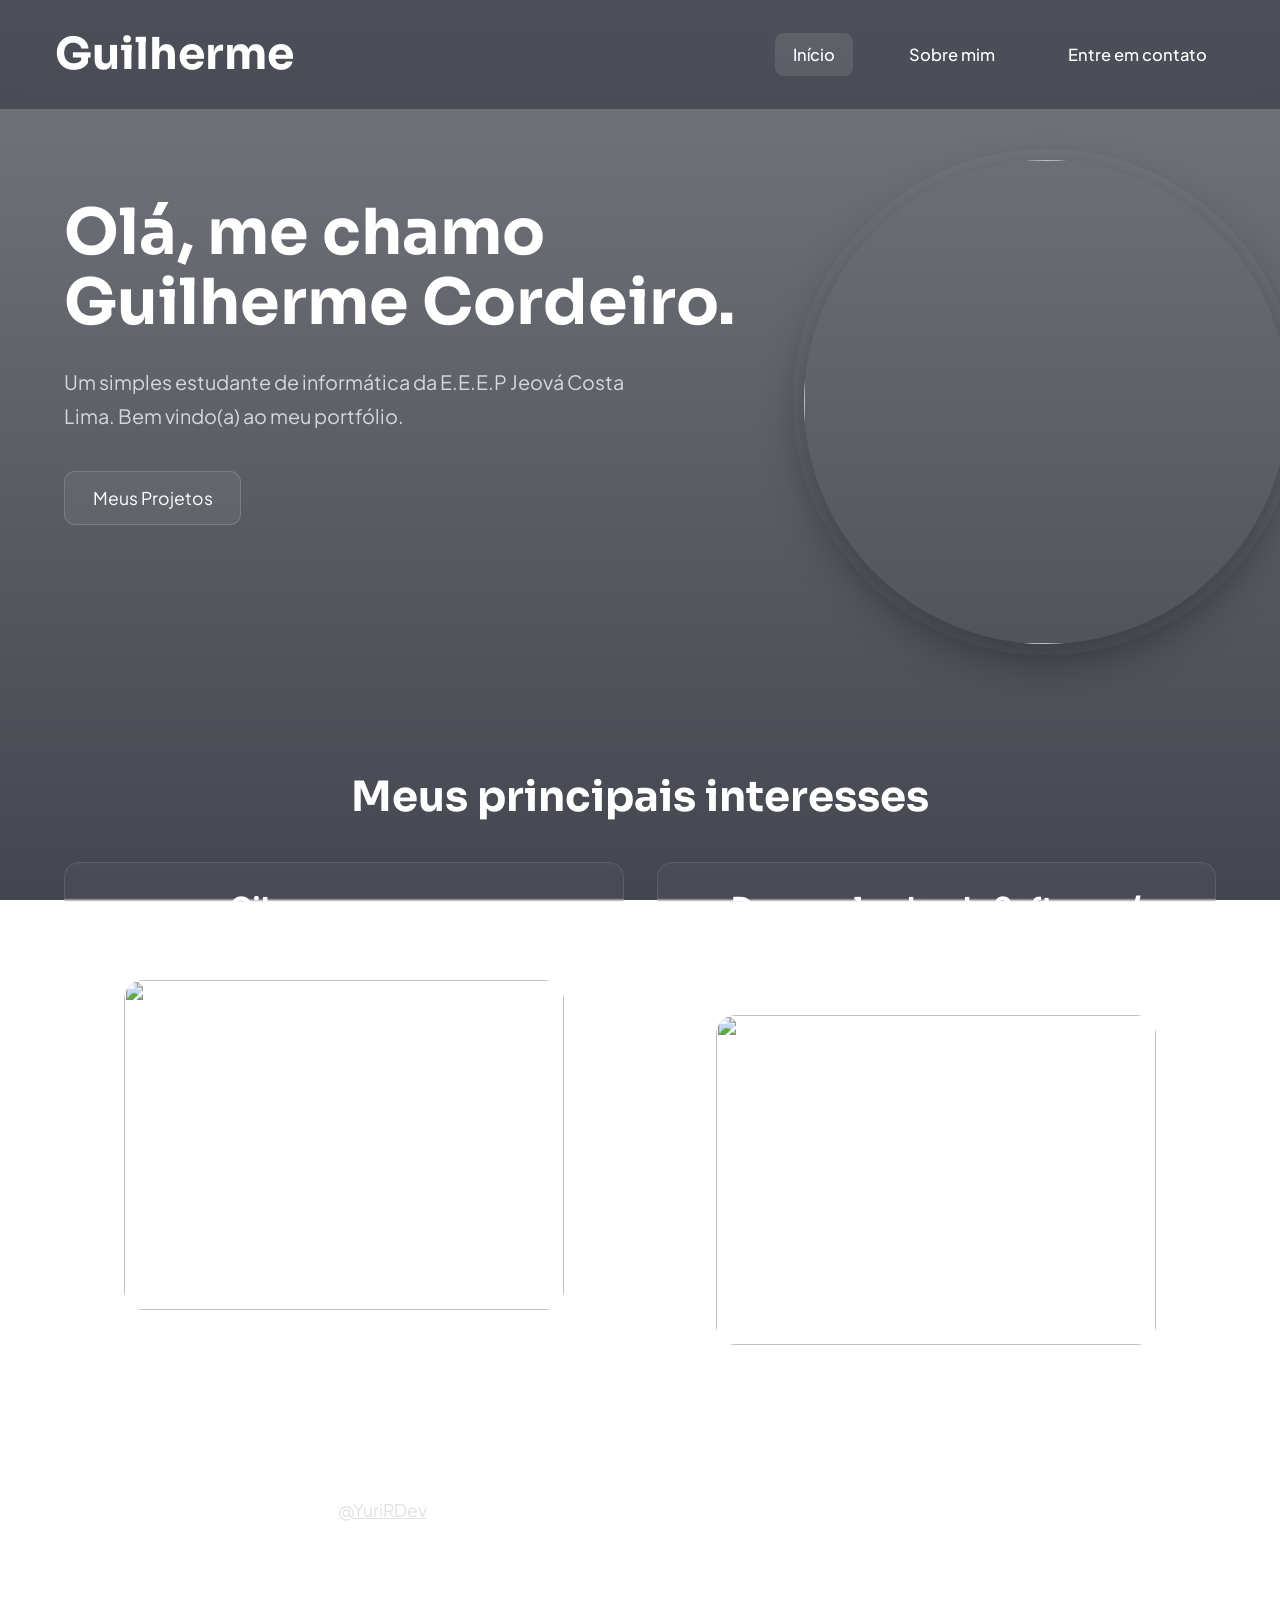
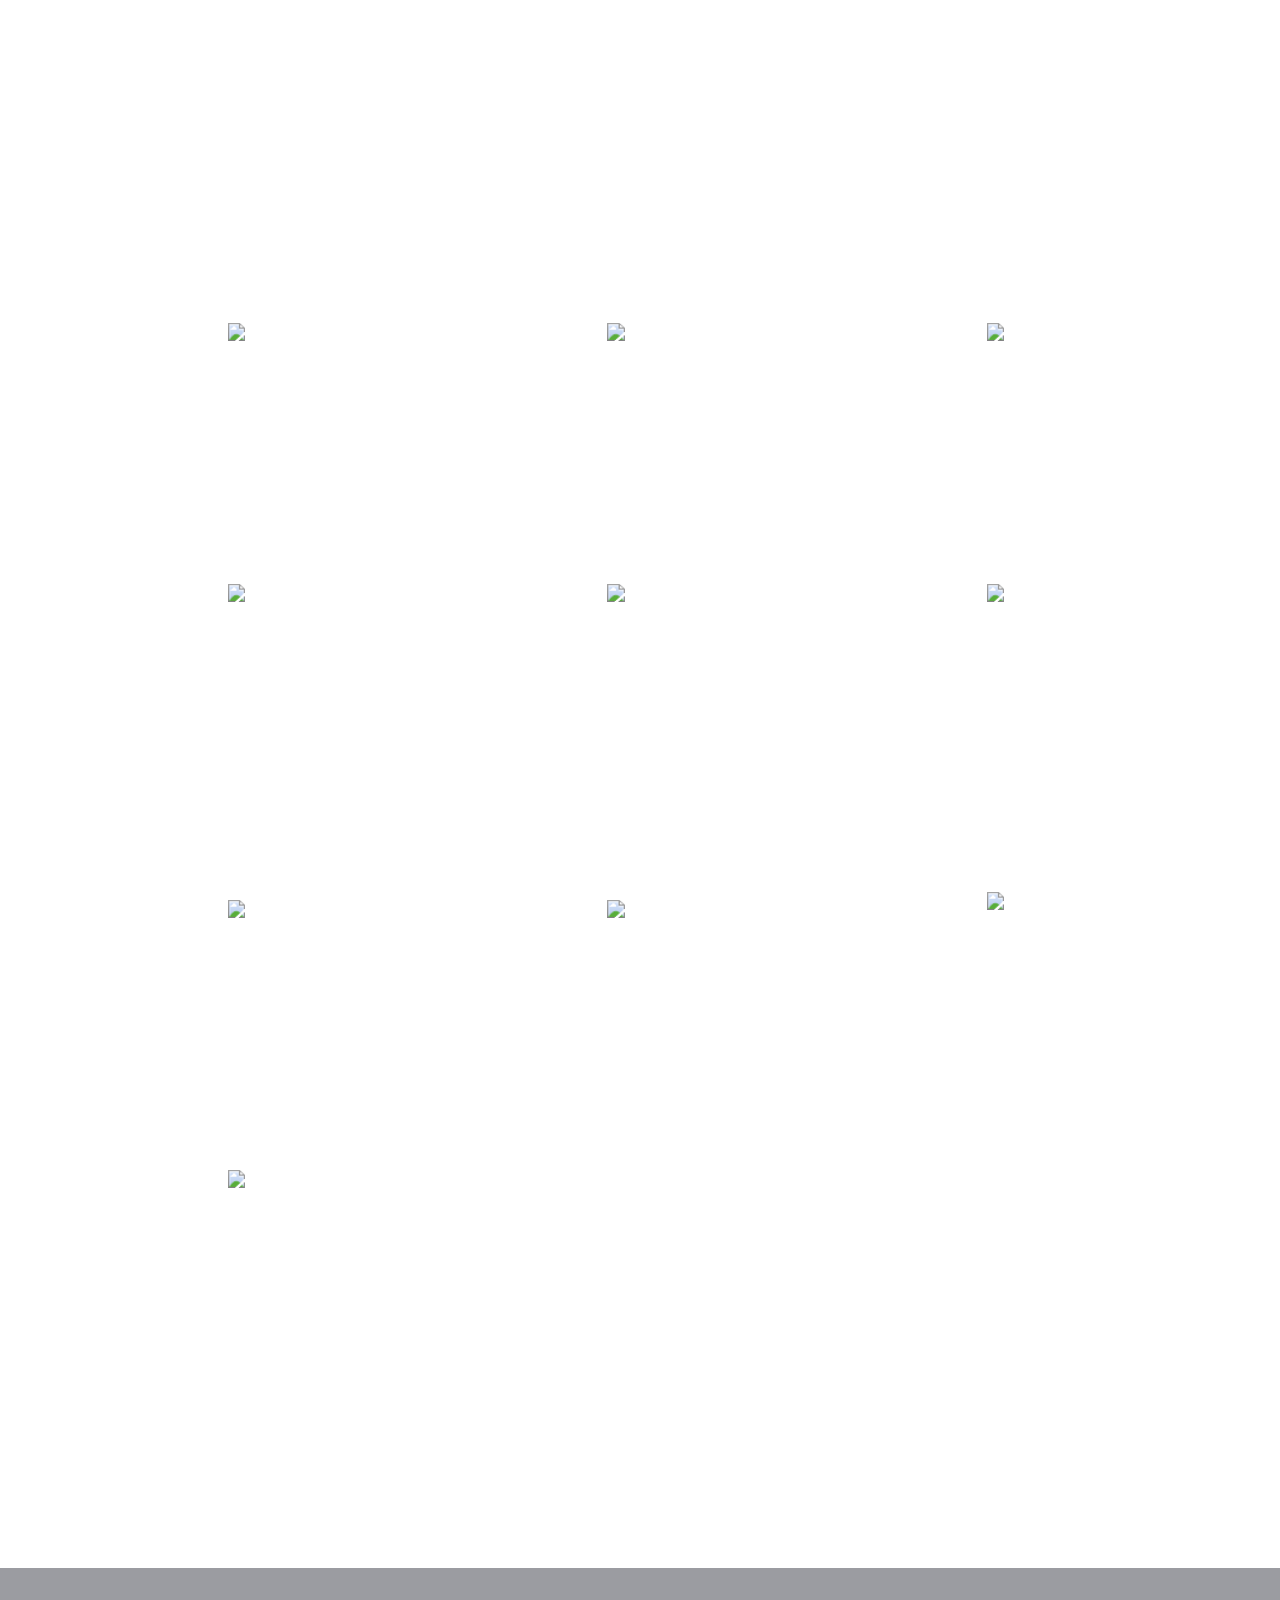
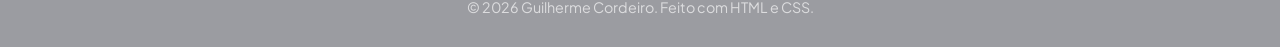
==== pages/home/index.html @ 008fc437 "Atualização pesada do visual e organização Múltiplas alterações principalmente no css" ====
<!DOCTYPE html>
<html lang="pt-BR">

<head>
    <meta charset="UTF-8">
    <meta name="viewport" content="width=device-width, initial-scale=1.0">

    <link rel="stylesheet" href="../../css/main.css">
    <link rel="stylesheet" href="../../css/pages/home.css">
    <link rel="shortcut icon" href="../../src/imgs/Favicon.ico" type="image/x-icon">

    <title>Início</title>
</head>

<body>
    <header class="nav_bar">
        <span>
            Guilherme
        </span>
        <nav>
            <a href="../home/index.html" class="ativado">Início</a>
            <a href="../sobre/index.html">Sobre mim</a>
            <a href="../contato/index.html">Entre em contato</a>
        </nav>
    </header>

    <main>
        <section class="informacoes">
            <section class="apresentacao">
                <div class="apresentacao_conteudo">
                    <h2>Olá, me chamo Guilherme Cordeiro.</h2>
                    <p>Um simples estudante de informática da E.E.E.P Jeová Costa Lima. Bem vindo(a) ao meu portfólio.
                    </p>
                    <nav class="projetos">
                        <a href="https://github.com/guilherme-o-lindo?tab=repositories" target="_blank">Meus
                            Projetos</a>
                    </nav>
                </div>
                <img src="../../src/imgs/Avatar1.jpg" alt="" id="avatar">
            </section>

            <section class="interesses">
                <h2>Meus principais interesses</h2>

                <div class="container">
                    <article class="item">
                        <h3>Cibersegurança</h3>
                        <img src="../../src/gifs/Cibersegurança.gif" alt="">
                        <p>Meu interesse nessa área surgiu principalmente do estudo de scripts (ferramentas de cheat no
                            contexto de jogos) para o Roblox.
                        </p>
                        <p>
                            Depois disso, vi mais sobre cibersegurança (principalmente
                            no contexto web) no canal do <a href="https://www.youtube.com/@YuriRDev">@YuriRDev</a> e me
                            interessei muito por essa área,
                            aprofundando meus estudos ainda mais.
                        </p>
                    </article>
                    <article class="item">
                        <h3>Desenvolvedor de Software / DevSecOps</h3>
                        <img src="../../src/gifs/DesenvolvedorSoftware.gif" alt="">
                        <p>Eu semprei gostei de programação e de criar coisas, por isso esse meu interesse em
                            desenvolvimento de software surgiu de forma natural.</p>
                        <p>Já a parte de DevSecOps surgiu quando
                            eu tentei alinhar o meu interesse em Cibersegurança com Desenvolvimento de Software, achando
                            a carreira de DevSecOps</p>
                    </article>
                </div>
            </section>

            <section class="tecnologias">
                <h2>Tecnologias que utilizo</h2>

                <article>
                    <h3>Linguagens</h3>
                    <ul class="lista_tecnologias">
                        <li>
                            <a href="https://developer.mozilla.org/pt-BR/docs/Web/HTML" target="_blank">
                                <span>HTML</span>
                                <img src="../../src/imgs/Logos/LogoHTML.png" alt="html logo">
                                <span>Linguagem de Marcação</span>
                                <div class="tooltip">
                                    HTML (abreviação para a expressão inglesa HyperText Markup Language, que significa:
                                    "Linguagem
                                    de Marcação de Hipertexto") é uma linguagem de marcação utilizada na construção de
                                    páginas
                                    na
                                    Web.
                                </div>
                            </a>
                        </li>
                        <li>
                            <a href="https://developer.mozilla.org/pt-BR/docs/Web/CSS" target="_blank">
                                <span>CSS</span>
                                <img src="../../src/imgs/Logos/LogoCSS.png" alt="css logo">
                                <span>Linguagem de Estilização</span>
                                <div class="tooltip">
                                    Folhas de Estilo em Cascata (CSS) é uma linguagem de folhas de estilo usada para
                                    especificar
                                    a
                                    apresentação e o estilo de um documento escrito em uma linguagem de marcação , como
                                    HTML. O
                                    CSS
                                    é uma tecnologia fundamental
                                    da World Wide Web, juntamente com HTML e JavaScript.
                                </div>
                            </a>
                        </li>
                        <li>
                            <a href="https://docs.python.org/pt-br/3/" target="_blank">
                                <span>Python</span>
                                <img src="../../src/imgs/Logos/LogoPython.png" alt="python logo">
                                <span>Linguagem de Programação</span>
                                <div class="tooltip">
                                    Python é uma linguagem de programação de alto nível e de propósito geral que
                                    enfatiza a
                                    legibilidade do código, a simplicidade e a facilidade de escrita com o uso de
                                    indentação
                                    significativa, uma extensa biblioteca padrão e coleta de lixo.
                                </div>
                            </a>
                        </li>
                        <li>
                            <a href="https://www.php.net/docs.php" target="_blank">
                                <span>PHP</span>
                                <img src="../../src/imgs/Logos/LogoPHP.png" alt="php logo">
                                <span>Linguagem de Programação</span>
                                <div class="tooltip">
                                    PHP (um acrônimo recursivo para "PHP: Hypertext Preprocessor", originalmente
                                    Personal Home
                                    Page)
                                    é uma linguagem interpretada livre, usada originalmente apenas para o
                                    desenvolvimento de
                                    aplicações presentes e atuantes no lado do servidor, capazes de gerar conteúdo
                                    dinâmico na
                                    World
                                    Wide Web.
                                </div>
                            </a>
                        </li>
                        <li>
                            <a href="https://developer.mozilla.org/pt-BR/docs/Web/JavaScript" target="_blank">
                                <span>JavaScript</span>
                                <img src="../../src/imgs/Logos/LogoJavaScript.png" alt="javascript logo">
                                <span>Linguagem de Programação</span>
                                <div class="tooltip">
                                    JavaScript (frequentemente abreviado como JS) é uma linguagem de programação
                                    interpretada
                                    estruturada, de script em alto nível com tipagem dinâmica fraca e multiparadigma
                                    (protótipos,
                                    orientado a objeto, imperativo e funcional).
                                </div>
                            </a>
                        </li>
                        <li>
                            <a href="https://www.lua.org/docs.html" target="_blank">
                                <span>Lua</span>
                                <img src="../../src/imgs/Logos/LogoLua.png" alt="lua logo">
                                <span>Linguagem de Programação</span>
                                <div class="tooltip">
                                    Lua é uma linguagem de programação interpretada, de script em alto nível, com
                                    tipagem
                                    dinâmica e
                                    multiparadigma, reflexiva e leve, projetada pela Tecgraf da PUC-Rio em 1993 para
                                    expandir
                                    aplicações em geral, de forma extensível (que une partes de um programa feitas em
                                    mais de
                                    uma
                                    linguagem), para prototipagem e para ser embarcada em softwares complexos, como
                                    jogos.
                                </div>
                            </a>
                        </li>
                    </ul>
                </article>

                <article>
                    <h3>Ferramentas</h3>
                    <ul class="lista_tecnologias">
                        <li>
                            <a href="https://code.visualstudio.com/docs" target="_blank">
                                <span>Visual Studio Code</span>
                                <img src="../../src/imgs/Logos/LogoVSCode.png" alt="vs code logo">
                                <span>Editor de Código-Fonte</span>
                                <div class="tooltip">
                                    O Visual Studio Code é um editor de código-fonte desenvolvido pela Microsoft para
                                    Windows,
                                    Linux
                                    e macOS.
                                </div>
                            </a>
                        </li>
                        <li>
                            <a href="https://git-scm.com/docs/git/pt_BR" target="_blank">
                                <span>Git</span>
                                <img src="../../src/imgs/Logos/LogoGit.png" alt="git logo">
                                <span>Sistema de Controle de Versão</span>
                                <div class="tooltip">
                                    Git é um sistema de softwarede controle de versão distribuído capaz
                                    de gerenciar versões de código-fonte ou dados.
                                </div>
                            </a>
                        </li>
                        <li>
                            <a href="https://docs.github.com/pt" target="_blank">
                                <span>GitHub</span>
                                <img src="../../src/imgs/Logos/LogoGitHub.png" alt="github logo">
                                <span>Plataforma de Hospedagem de Código-Fonte</span>
                                <div class="tooltip">
                                    O GitHub é uma plataforma de hospedagem de código-fonte e arquivos com controle de
                                    versão
                                    usando
                                    o Git.
                                </div>
                            </a>
                        </li>
                        <li>
                            <a href="https://portswigger.net/burp/documentation" target="_blank">
                                <span>Burp Suite</span>
                                <img src="../../src/imgs/Logos/LogoBurpSuite.png" alt="burp suite logo">
                                <span>Proxy de Interceptação</span>
                                <div class="tooltip">
                                    Burp Suite é um software desenvolvido em Java pela PortSwigger, para a realização de
                                    testes
                                    de
                                    segurança em aplicações web.
                                </div>
                            </a>
                        </li>
                    </ul>
                </article>
            </section>
        </section>
    </main>

    <footer>
        <p>© 2026 Guilherme Cordeiro. Feito com HTML e CSS.</p>
    </footer>
</body>

</html>
---- css/main.css ----
@import url('https://fonts.googleapis.com/css2?family=Plus+Jakarta+Sans:wght@300;400;500;600;700&family=Sora:wght@400;500;600;700&display=swap');

* {
    box-sizing: border-box; /* para não levar em consideração o border e padding */
}

body {
    margin: 0; /* tirar margem padrão do navegador */
    min-height: 100vh; /* define a altura minima do body como a altura maxima do vh (viewport height) */

    display: flex;
    flex-direction: column;

    background-image:
        linear-gradient(rgba(5, 8, 20, 0.55),
            rgba(5, 8, 20, 0.75)), /* leve gradiente para deixar o gif menos intenso */

        url("../src/gifs/BackgroundGif.gif");

    background-position: center;
    background-repeat: no-repeat;
    background-size: cover;
    background-attachment: fixed;

    color: #fff;

    user-select: none; /* permite que o usuário não selecione todos os elementos do body*/

    zoom: 110%;
}

address {
    font-style: normal; /* tira a decoração que a tag semântica address tem por padrão*/
}

input, textarea, a, button {
    user-select: text; /* permite a seleção especifica para esses elementos*/
}

h1, h2, h3 {
    font-family: "Sora", sans-serif;
    color: #fff;
}

p, a, li, span {
    font-family: "Plus Jakarta Sans", sans-serif;
}

p {
    line-height: 1.7;
}

a {
    color: #fff;
    text-decoration: none;
    transition: 
        0.25s ease;
}

a:hover {
    opacity: 0.7;
}


/* Header */

header {
    position: fixed;
    z-index: 1000;
}

.nav_bar {
    width: 100%; /* para ocupar o elemento pai totalmente, nesse caso, o header*/
    padding: 24px 50px;

    display: flex;
    align-items: center;
    justify-content: space-between;

    background: rgba(5, 8, 20, 0.35);
    backdrop-filter: blur(10px);
}   

.nav_bar nav {
    display: flex;
    justify-content: flex-end;
    align-items: center;
    gap: 35px;
}

.nav_bar nav a {
    font-size: 15px;
    font-weight: 500;

    padding: 10px 16px;

    border-radius: 8px;
}

.nav_bar nav a:hover {
    background: rgba(255, 255, 255, 0.1);
    opacity: 1;
}

.nav_bar nav a.ativado {
    background: rgba(255, 255, 255, 0.1);
    opacity: 1;
}


/* Main */

main {
    width: min(1200px, 90%); /* define que a largura do main sera o menor valor entre 1200px e 90% da largura disponivel do elemento pai, nesse caso, o body*/
    margin: 0 auto;
    padding: 140px 0;

    flex: 1; /* faz o main ocupar todo o espaço disponivel. definido principalmente empurrar o footer pro fim da página*/
}


/* Footer */

footer {
    margin-top: 60px;
    padding: 25px;

    text-align: center;

    background: rgba(5, 8, 20, 0.4);
}

footer p {
    margin: 0;

    font-size: 13px;
    opacity: 0.65;
}

/* Marca */

.nav_bar span {
    display: flex;
    align-items: center;
    gap: 25px;

    font-size: 40px;
    font-weight: 700;

    font-family: "Sora", sans-serif;
    color: #fff;
}
---- css/pages/home.css ----
.interesses h2, .tecnologias h3, .tecnologias h2 {
    text-align: center;
}

/* Apresentação */

.apresentacao {
    min-height: 450px;
    padding: 40px 0;

    display: flex;
}

.apresentacao_conteudo {
    flex: 1;
}

#avatar {
    width: 440px;
    height: 440px;

    object-fit: cover;
    border-radius: 50%;

    margin-right: -65px;
    margin-top: -35px;

    box-shadow:
        0 15px 40px rgba(0, 0, 0, 0.35),
        0 0 0 10px rgba(255, 255, 255, 0.04);

    transition:
        transform 0.25s ease;
}

#avatar:hover {
    transform: scale(1.05);
}

.apresentacao h2 {
    margin: 0 0 25px 0;

    max-width: 650px;

    font-size: 4.5vw;
    line-height: 1.1;
}

.apresentacao p {
    margin: 0 0 18px;

    max-width: 520px;

    font-size: 18px;
    color: rgba(255, 255, 255, 0.75);
}

/* Interesses */

.interesses .container {
    display: flex;
    gap: 30px;
    align-items: stretch; /* faz os itens se esticarem no eixo transversal do container para ocupar o espaço disponível */ 
}

.item{
    display: flex;
    flex-direction: column;
    align-items: center;
    flex: 1;

    border: 0.25px solid rgba(255, 255, 255, 0.1);
    border-radius: 14px;

    background: rgba(255, 255, 255, 0.03);

    backdrop-filter: blur(1px);
}

.item h3 {
    text-align: center;
}

.item p {
    text-indent: 25px;

    max-width: 500px;
    margin: 0 auto;
    
    text-align: justify;
}

.item p:last-of-type {
    padding-bottom: 25px;
}

.item a {
    color: rgb(225, 225, 225);
    text-decoration: underline;
}

/* Seções */

.interesses > h2, .tecnologias > h2 {
    margin-top: 55px;
    margin-bottom: 35px;
    padding-top: 20px;
    font-size: 38px;
}

.interesses article h3, .tecnologias article h3 {
    font-size: 25px;
}

/* Gifs */

.interesses article img {
    display: block;

    width: 100%;
    max-width: 400px;
    height: 300px;

    object-fit: cover;

    margin: 25px auto 60px;

    border-radius: 18px;

    transition:
        transform 0.35s ease;
}

.interesses article img:hover {
    transform: translateY(-8px) scale(1.02) rotate(-1deg);
}


/* Tecnologias */

.lista_tecnologias {
    display: grid;

    grid-template-columns: repeat(3, 280px); /* cria 3 colunas com cada uma tendo como tamanho 250px*/

    justify-content: center;
    gap: 65px;

    padding: 0;
    margin: 25px 0 50px;

    list-style: none;
}

.lista_tecnologias li {
    min-height: 150px;

    display: flex;
    flex-direction: column;
    justify-content: center;
    align-items: center;

    gap: 15px;
    padding: 20px;

    border: 0.25px solid rgba(255, 255, 255, 0.1);
    border-radius: 14px;

    background: rgba(255, 255, 255, 0.06);

    backdrop-filter: blur(10px);

    transition:
        transform 0.25s ease,
        background 0.25s ease,
        border-color 0.25s ease;
}

.lista_tecnologias li a {
    width: 100%;
    height: 100%;

    display: flex;
    flex-direction: column;
    justify-content: center;
    align-items: center;

    gap: 15px;

    color: inherit;
    text-decoration: none;
}

.lista_tecnologias li:hover {
    position: relative;

    transform: translateY(-5px);

    background: rgba(255, 255, 255, 0.1);
    border-color: rgba(255, 255, 255, 0.25);

    z-index: 10;
}

.lista_tecnologias span {
    font-size: 12px;

    color: rgba(255, 255, 255, 0.5);

    text-align: center;
}

.lista_tecnologias span:first-of-type {
    font-size: 20px;
    color: white;
    font-weight: 600;
}

.lista_tecnologias img {
    width: 60px;
    height: 60px;

    object-fit: contain;
}

.tooltip {
    position: absolute;

    left: 50%;
    bottom: -10px;

    transform: translate(20px, 10px);

    width: 220px;

    padding: 15px;

    border: 0.1px solid rgba(255, 255, 255, 0.1);
    border-radius: 14px;

    background: rgba(20, 20, 20, 0.75);

    color: rgba(255, 255, 255, 1);

    font-size: 10px;
    line-height: 1.5;

    opacity: 0;
    visibility: hidden;

    pointer-events: none;

    transition:
        opacity 0.25s ease,
        transform 0.25s ease,
        visibility 0.25s ease;

    z-index: 20;
}

.lista_tecnologias li:hover .tooltip {
    opacity: 1;
    visibility: visible;

    transform: translate(20px, -80px);
}


/* Projetos */

.projetos {
    display: flex;
    justify-content: left;
    gap: 20px;

    margin-top: 35px;
}

.projetos a {
    padding: 14px 25px;

    border: 1px solid rgba(255, 255, 255, 0.15);
    border-radius: 10px;

    background: rgba(255, 255, 255, 0.06);

    transition: 0.25s ease;
}

.projetos a:hover {
    transform: translateY(-3px);

    background: rgba(255, 255, 255, 0.12);
}
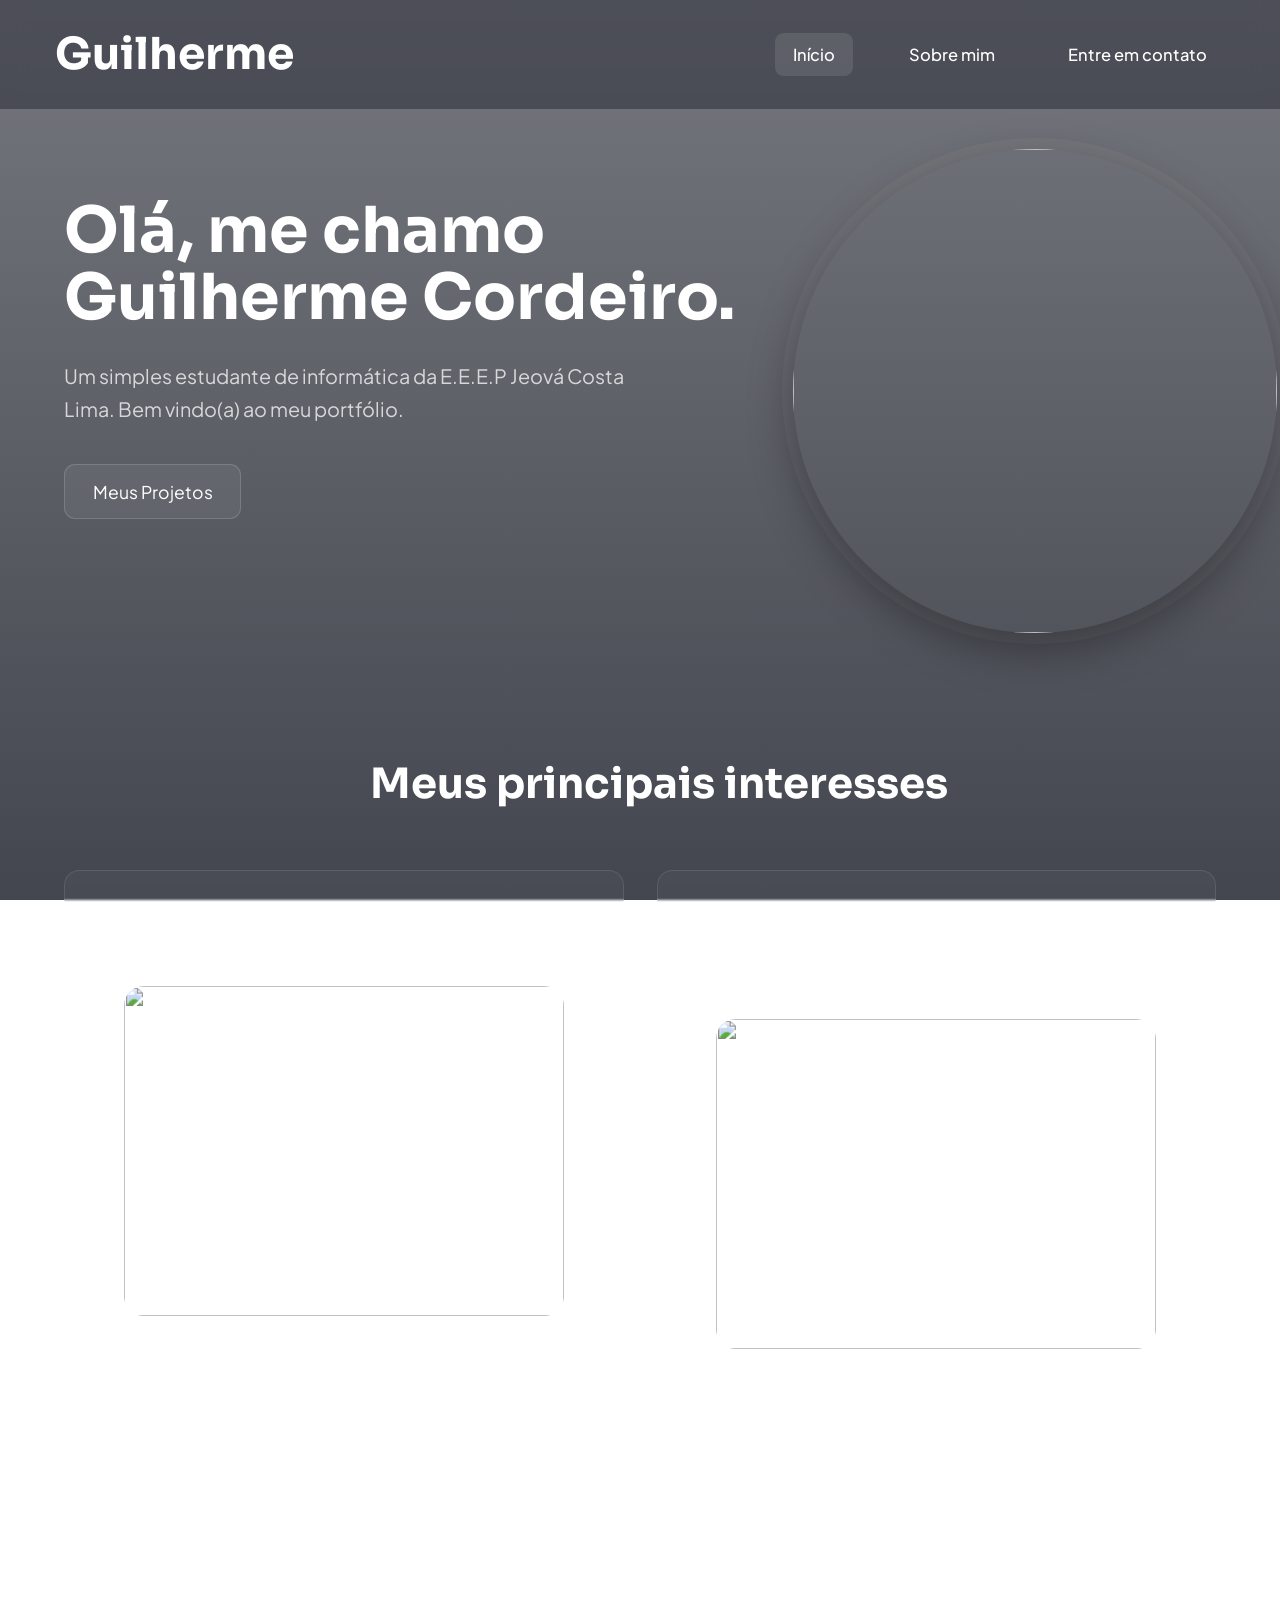
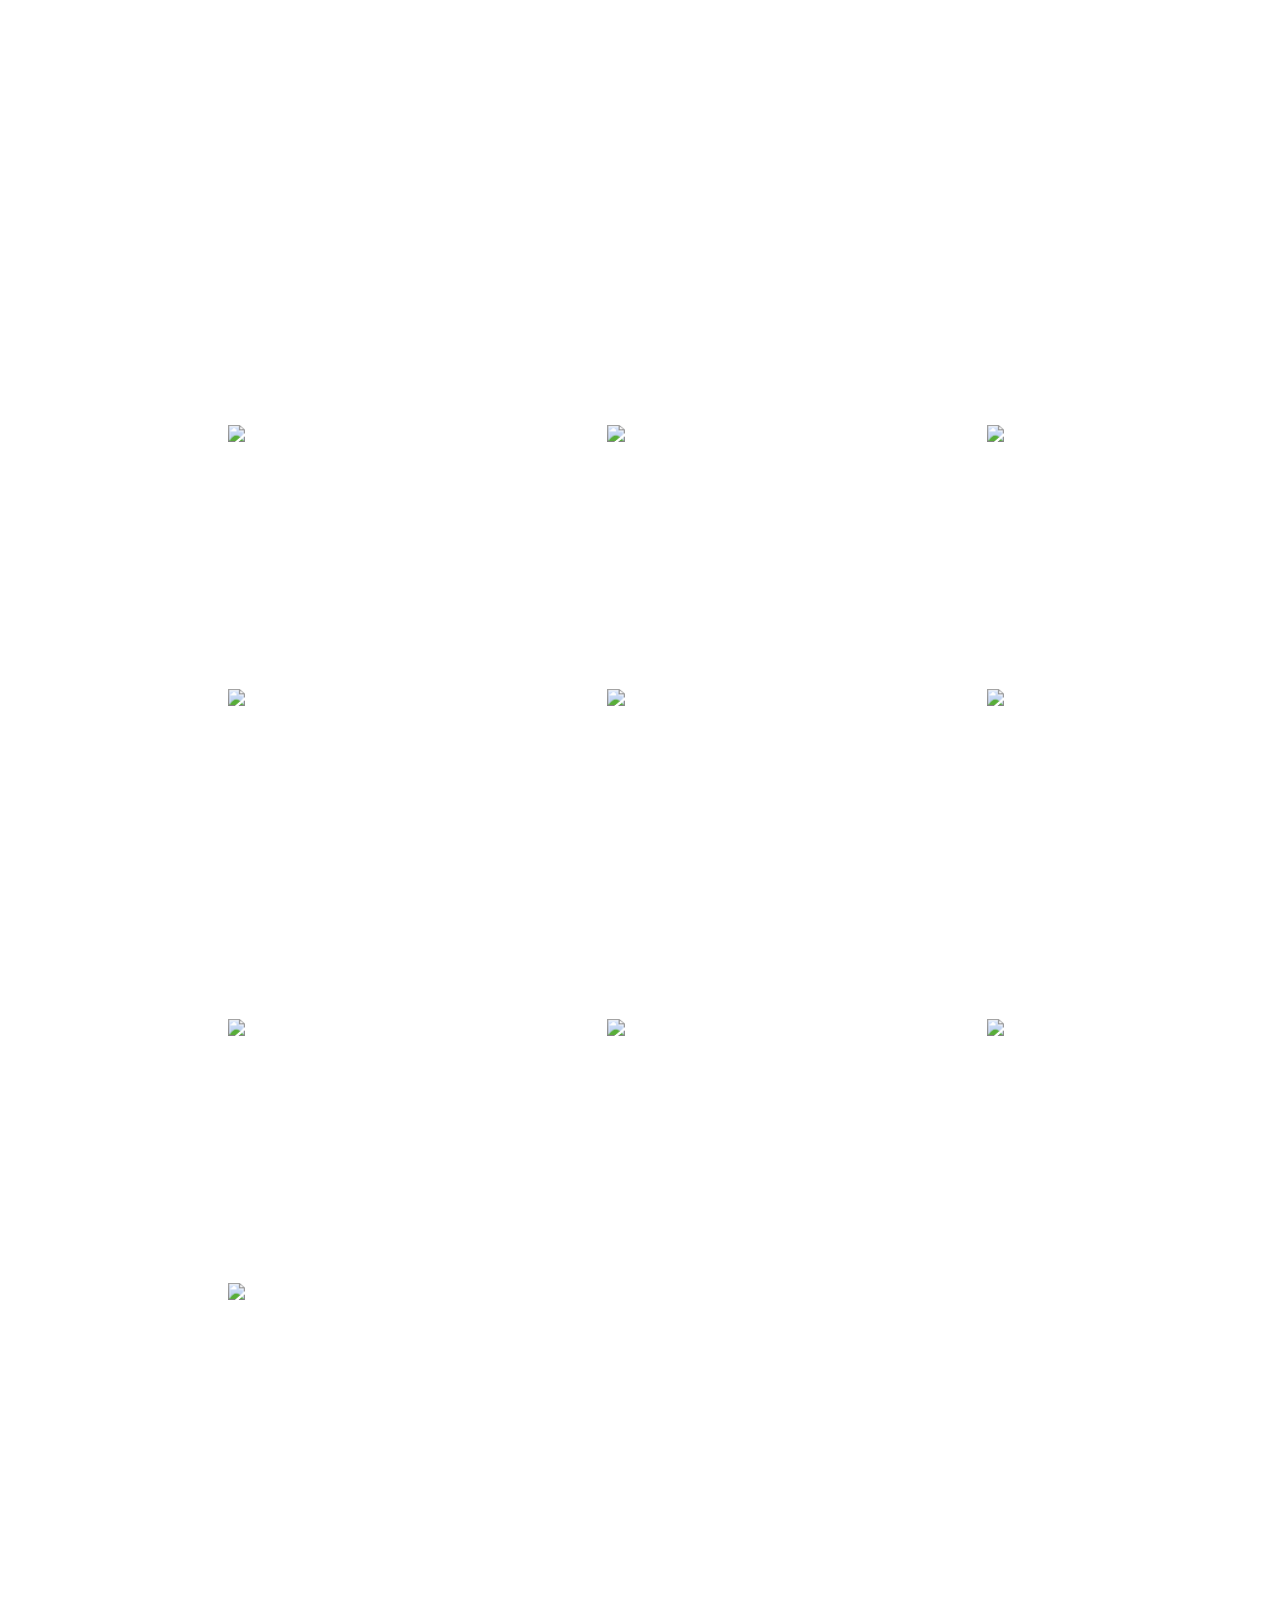
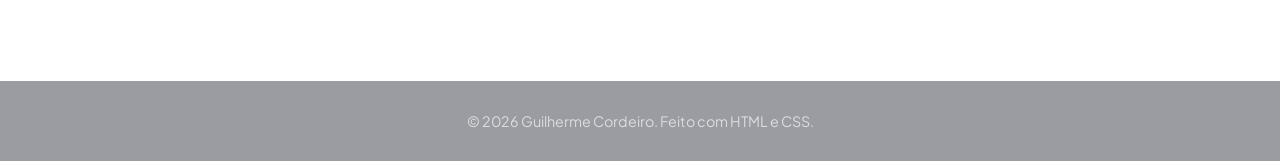
==== commit 0ab3fe30: "Add files via upload" ====
--- a/pages/home/index.html
+++ b/pages/home/index.html
@@ -63,7 +63,7 @@
                             desenvolvimento de software surgiu de forma natural.</p>
                         <p>Já a parte de DevSecOps surgiu quando
                             eu tentei alinhar o meu interesse em Cibersegurança com Desenvolvimento de Software, achando
-                            a carreira de DevSecOps</p>
+                            a carreira de DevSecOps.</p>
                     </article>
                 </div>
             </section>
--- a/css/main.css
+++ b/css/main.css
@@ -61,6 +61,24 @@
     opacity: 0.7;
 }
 
+/* Barra de rolagem */
+
+::-webkit-scrollbar {
+    width: 6px;
+}
+
+::-webkit-scrollbar-track {
+    background: rgb(4, 8, 27);
+}
+
+::-webkit-scrollbar-thumb {
+    background: rgba(40, 40, 40, 0.5);   
+    border-radius: 10px;
+}
+
+::-webkit-scrollbar-thumb:hover {
+    background: rgba(255, 233, 233, 0.15);
+}
 
 /* Header */
 
--- a/css/pages/home.css
+++ b/css/pages/home.css
@@ -22,8 +22,8 @@
     object-fit: cover;
     border-radius: 50%;
 
-    margin-right: -65px;
-    margin-top: -35px;
+    margin-right: -55px;
+    margin-top: -45px;
 
     box-shadow:
         0 15px 40px rgba(0, 0, 0, 0.35),
@@ -43,7 +43,7 @@
     max-width: 650px;
 
     font-size: 4.5vw;
-    line-height: 1.1;
+    line-height: 1.05;
 }
 
 .apresentacao p {
@@ -82,11 +82,14 @@
 }
 
 .item p {
+    max-width: 500px;
+    margin: 0 30px 18px;
+
+    font-size: 16px;
+    line-height: 1.6;
+    color: rgba(255, 255, 255, 0.65);
+
     text-indent: 25px;
-
-    max-width: 500px;
-    margin: 0 auto;
-    
     text-align: justify;
 }
 
@@ -95,21 +98,33 @@
 }
 
 .item a {
-    color: rgb(225, 225, 225);
+    color: rgba(255, 255, 255, 0.7);
     text-decoration: underline;
+    text-underline-offset: 3px;
 }
 
 /* Seções */
 
+/* Títulos das seções */
+
 .interesses > h2, .tecnologias > h2 {
-    margin-top: 55px;
-    margin-bottom: 35px;
+    margin: 55px 0 55px;
+    margin-left: 35px;
     padding-top: 20px;
+
     font-size: 38px;
-}
+    line-height: 1.2;
+    text-align: center;
+}
+
+/* Subtítulos das seções */
 
 .interesses article h3, .tecnologias article h3 {
+    margin: 25px 0;
+
     font-size: 25px;
+    line-height: 1.2;
+    text-align: center;
 }
 
 /* Gifs */
@@ -138,6 +153,11 @@
 
 /* Tecnologias */
 
+.tecnologias h3 {
+    padding-bottom: 20px;
+    padding-top: -45px;
+}
+
 .lista_tecnologias {
     display: grid;
 
@@ -153,15 +173,9 @@
 }
 
 .lista_tecnologias li {
-    min-height: 150px;
-
-    display: flex;
-    flex-direction: column;
-    justify-content: center;
-    align-items: center;
-
-    gap: 15px;
-    padding: 20px;
+    height: 175px;
+
+    padding: 0;
 
     border: 0.25px solid rgba(255, 255, 255, 0.1);
     border-radius: 14px;
@@ -200,20 +214,24 @@
     border-color: rgba(255, 255, 255, 0.25);
 
     z-index: 10;
+
+    border-radius: 15px;
 }
 
 .lista_tecnologias span {
+    font-size: 20px;
+    
+    color: white;
+    
+    font-weight: 600;
+}
+
+.lista_tecnologias span:last-of-type {
     font-size: 12px;
 
-    color: rgba(255, 255, 255, 0.5);
-
-    text-align: center;
-}
-
-.lista_tecnologias span:first-of-type {
-    font-size: 20px;
-    color: white;
-    font-weight: 600;
+    color: rgba(255, 255, 255, 0.25);
+
+    text-align: center;
 }
 
 .lista_tecnologias img {
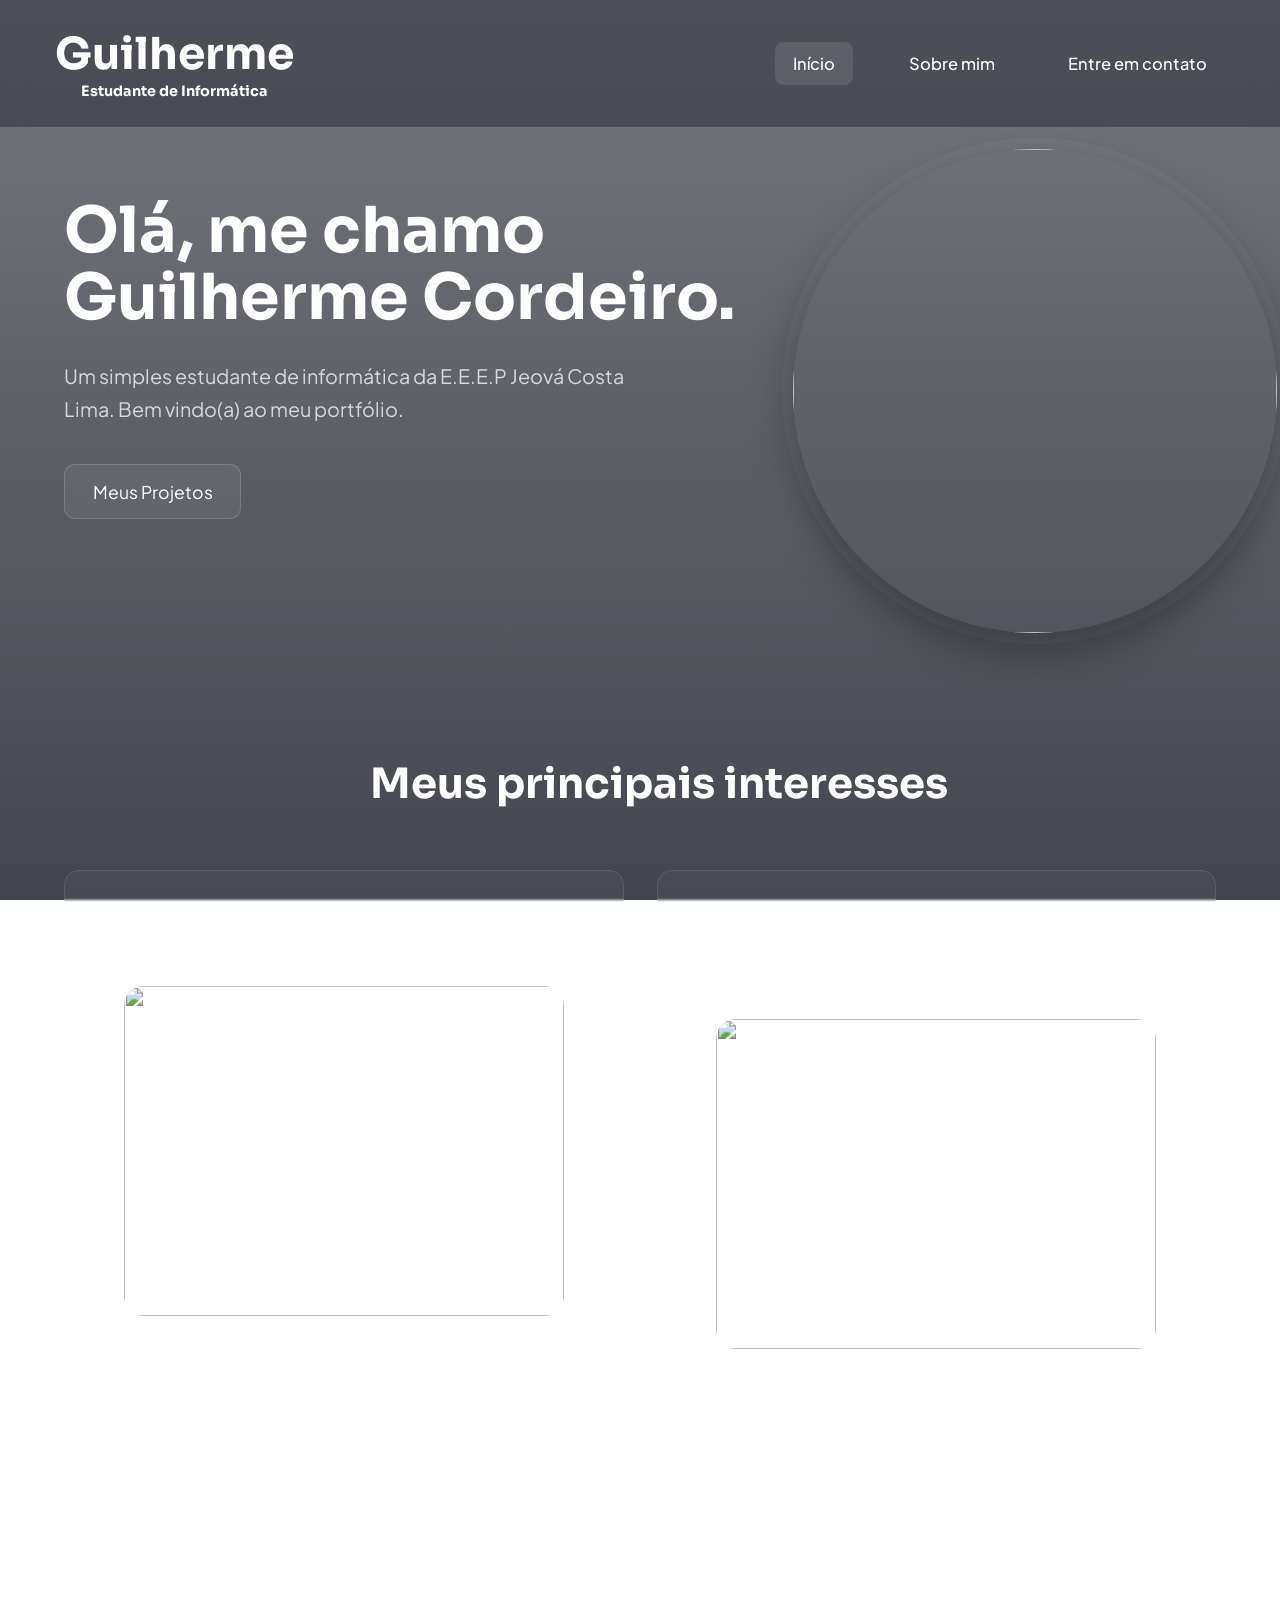
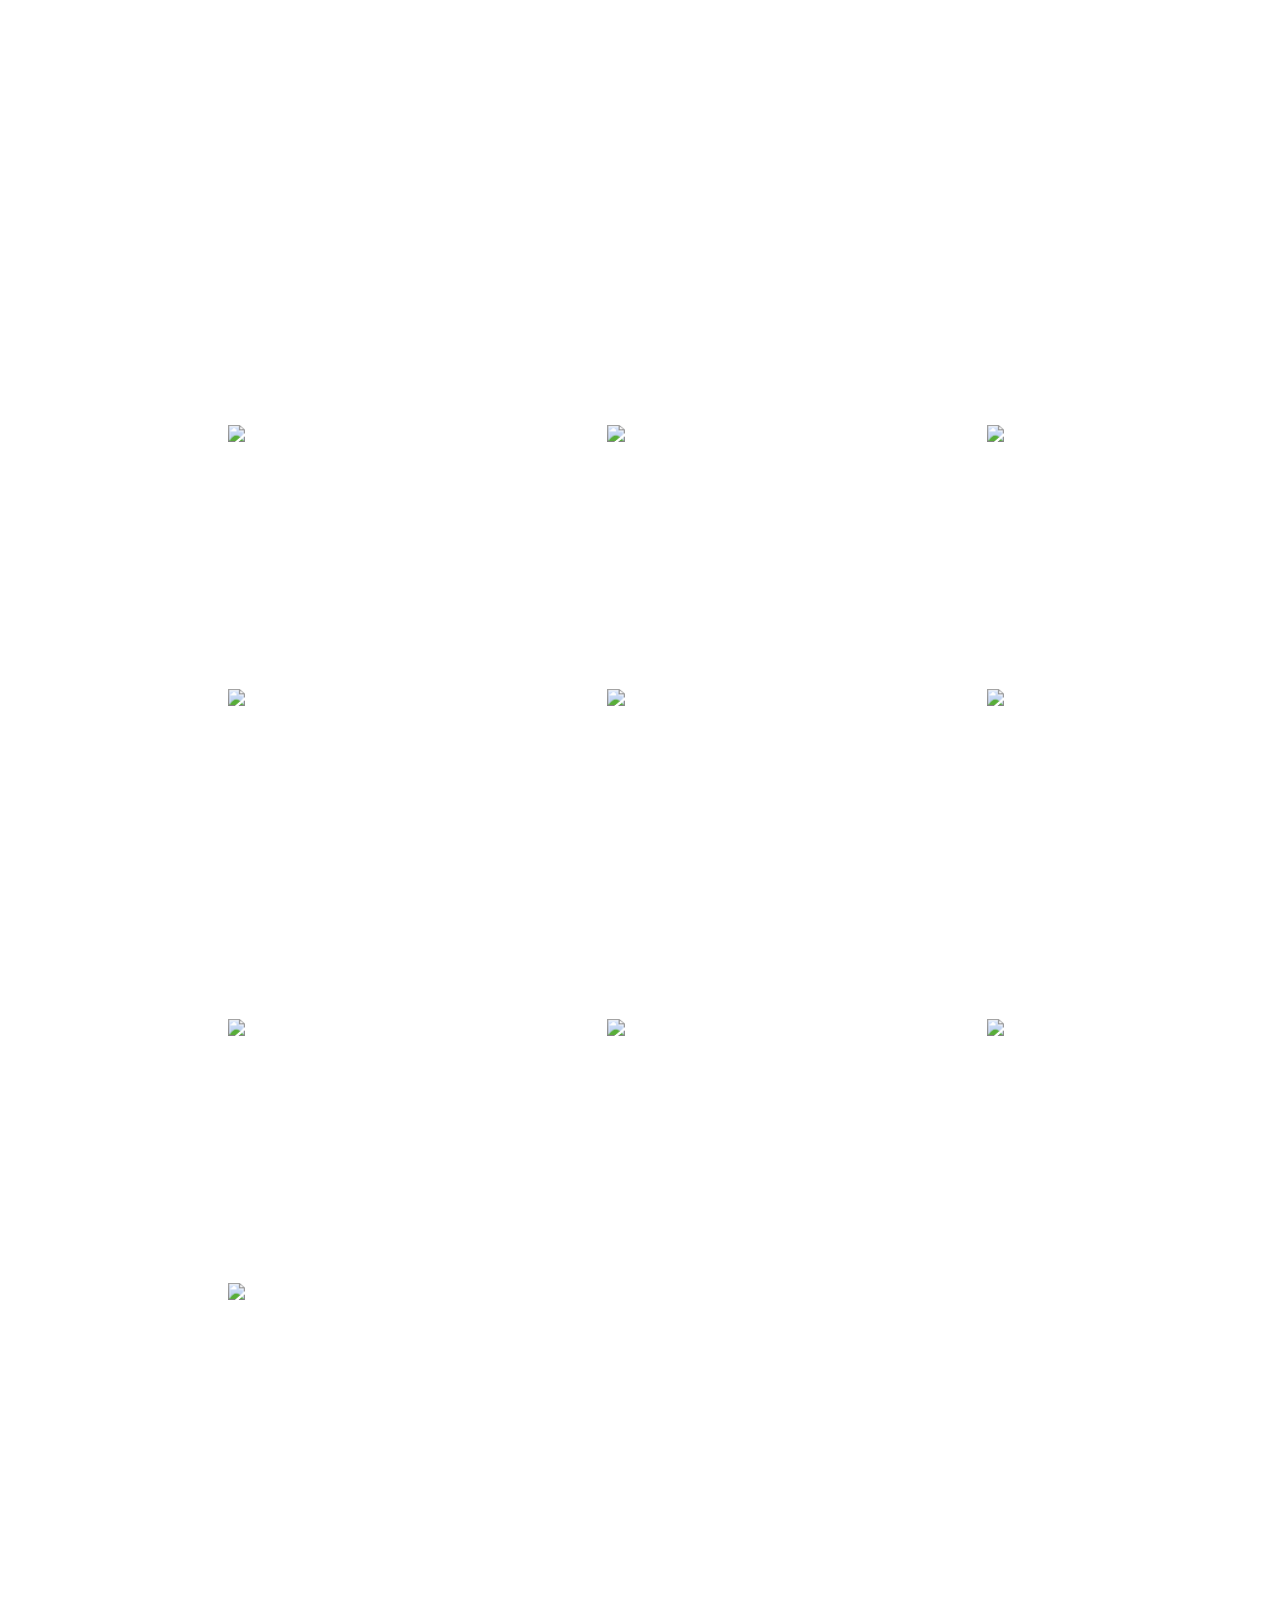
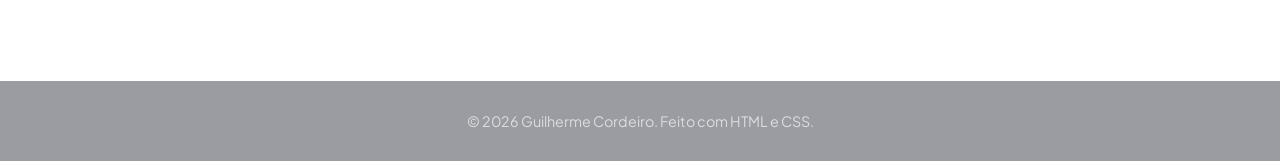
==== commit 1f13ff5d: "Add files via upload" ====
--- a/pages/home/index.html
+++ b/pages/home/index.html
@@ -14,9 +14,12 @@
 
 <body>
     <header class="nav_bar">
-        <span>
-            Guilherme
-        </span>
+        <div class="apresentacao_sobre_mim">
+            <span>
+                Guilherme
+            </span>
+            <span>Estudante de Informática</span>
+        </div>
         <nav>
             <a href="../home/index.html" class="ativado">Início</a>
             <a href="../sobre/index.html">Sobre mim</a>
--- a/css/main.css
+++ b/css/main.css
@@ -87,6 +87,16 @@
     z-index: 1000;
 }
 
+.apresentacao_sobre_mim {
+    display: flex;
+    flex-direction: column;
+    align-items: center;
+}
+
+.apresentacao_sobre_mim span:last-of-type {
+    font-size: 13px;
+}
+
 .nav_bar {
     width: 100%; /* para ocupar o elemento pai totalmente, nesse caso, o header*/
     padding: 24px 50px;
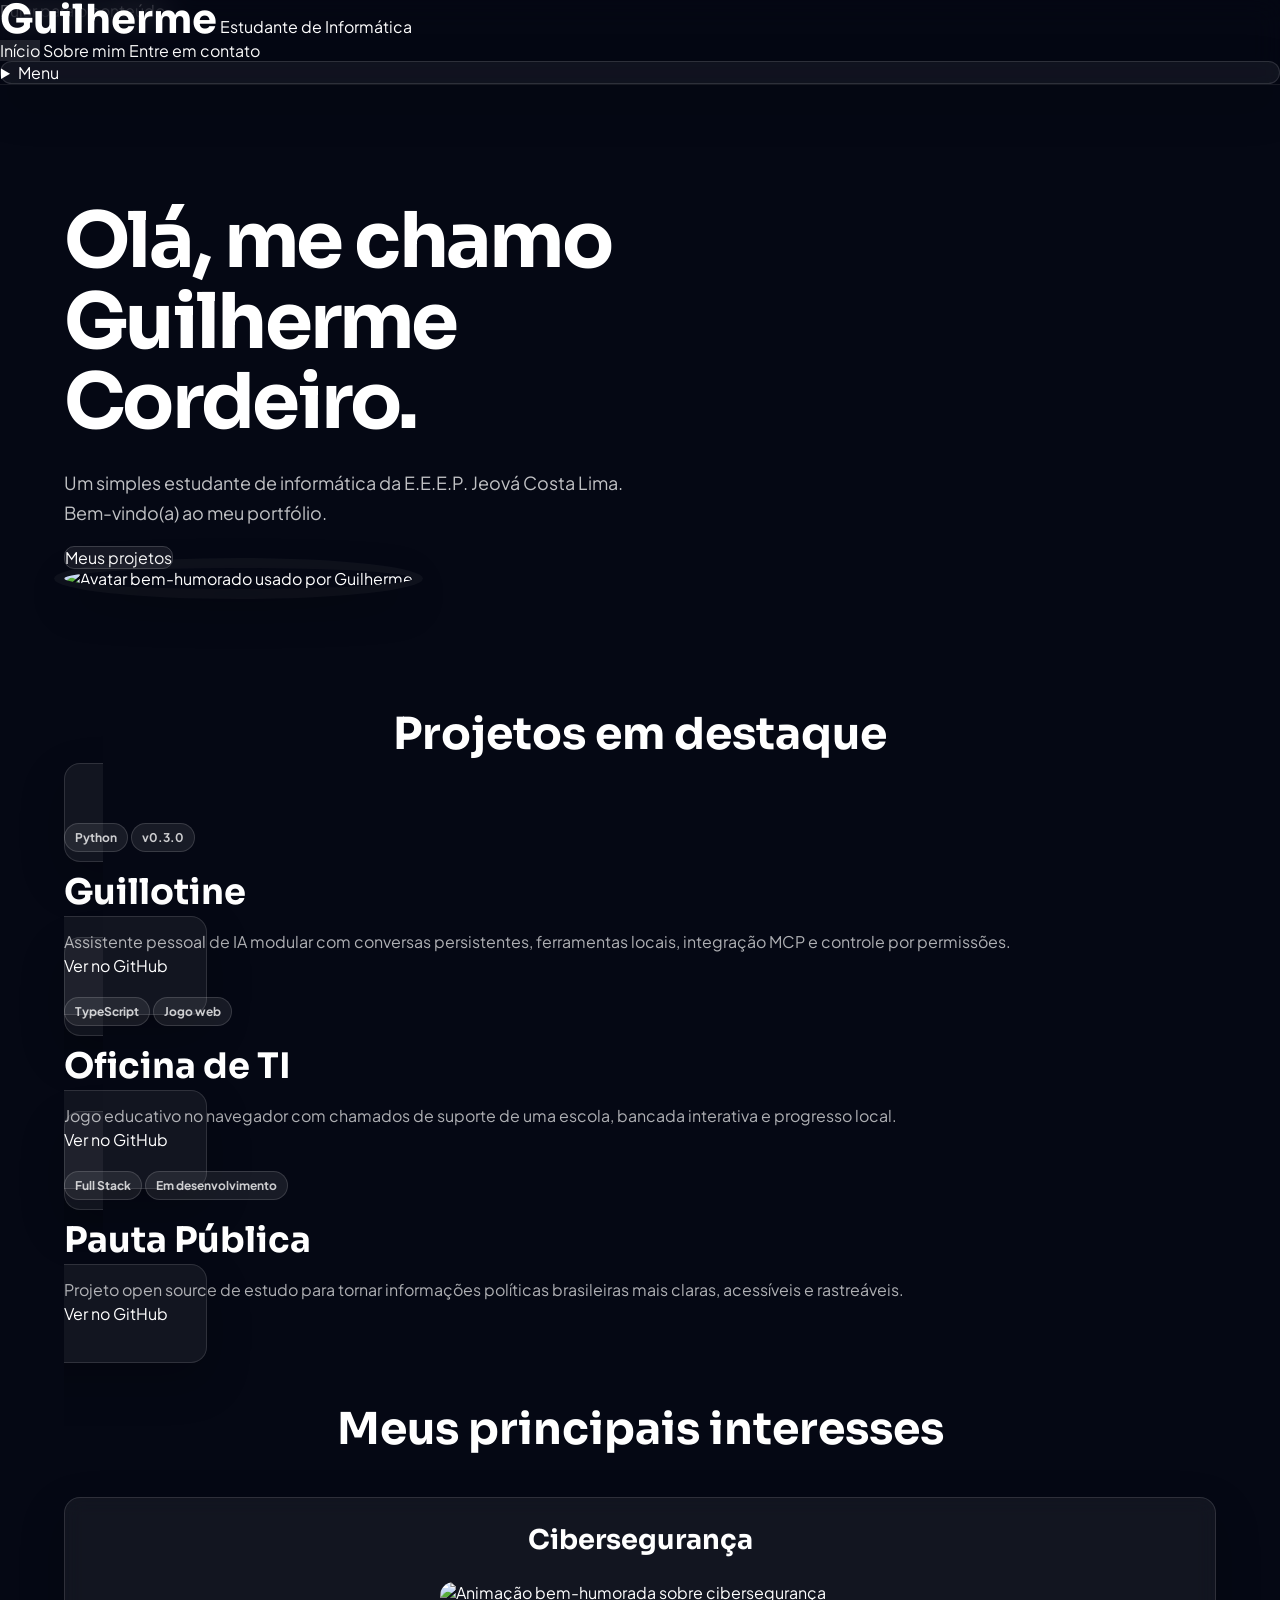
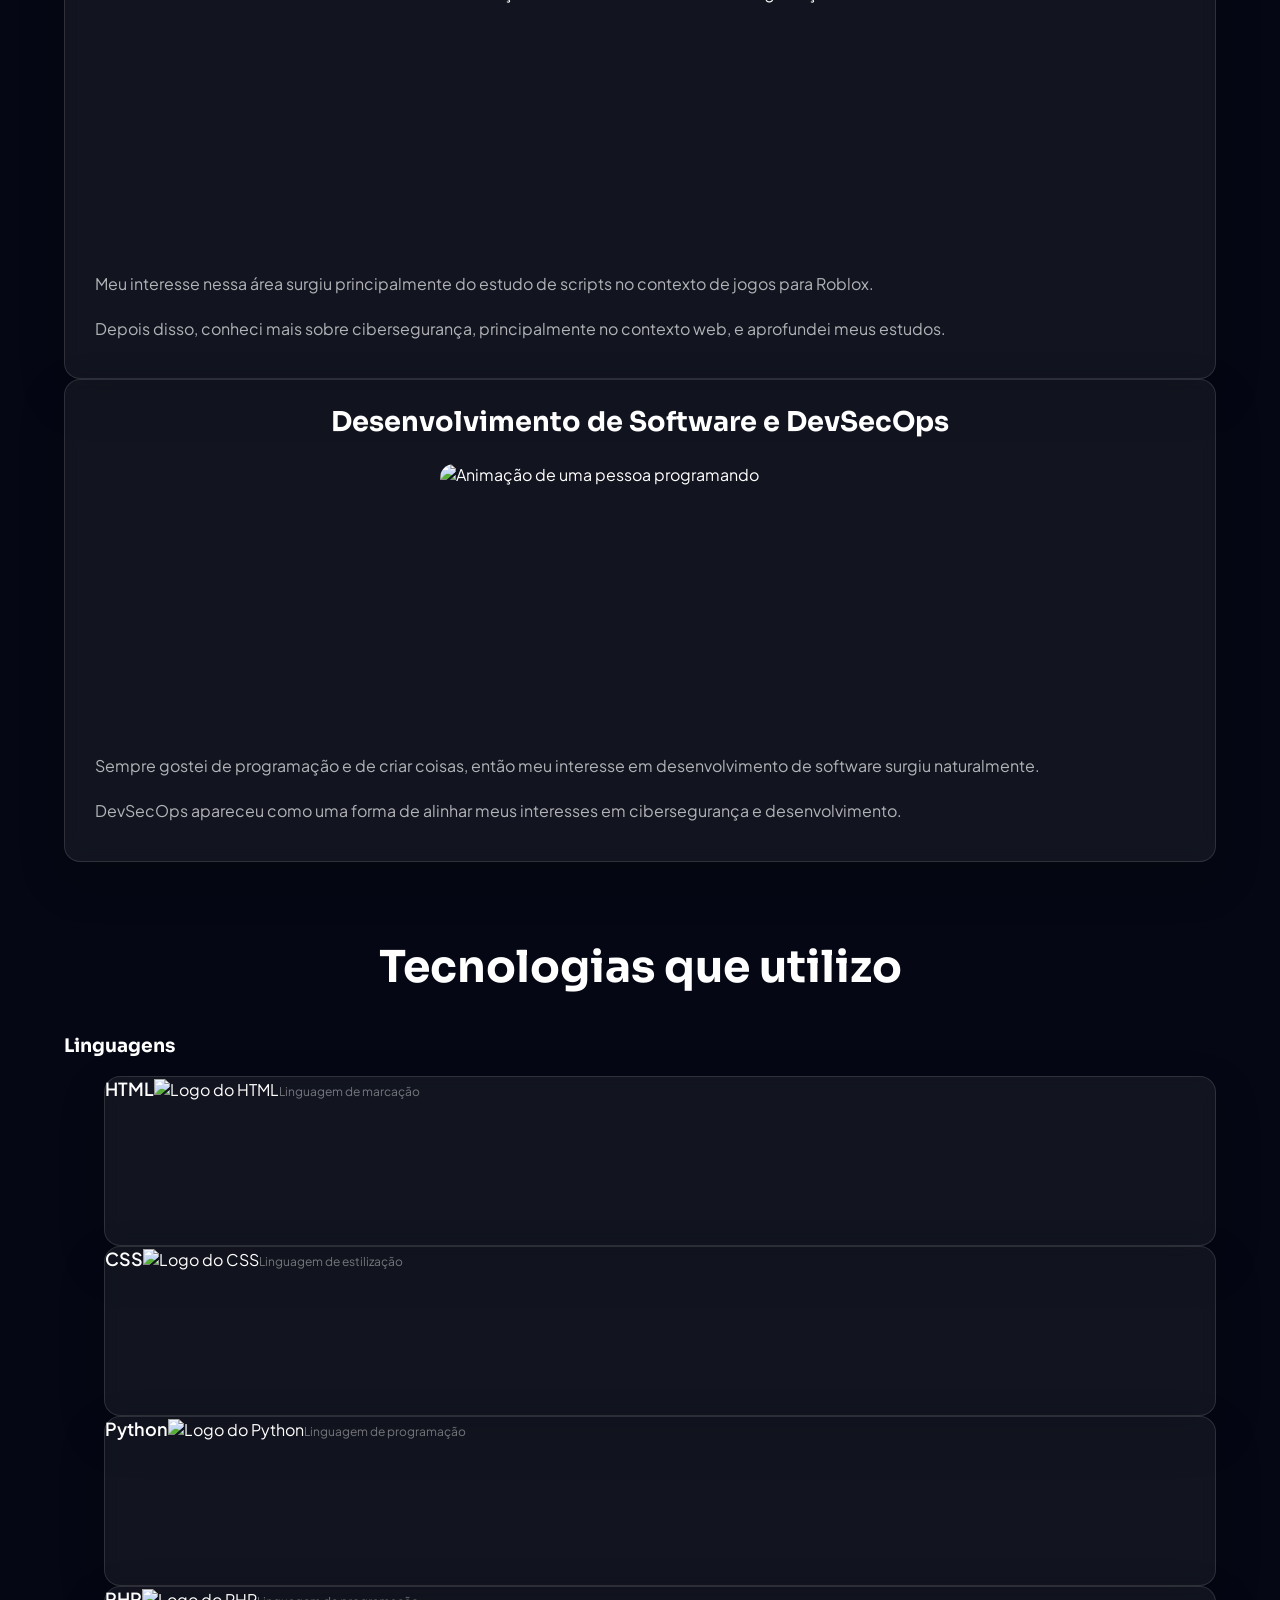
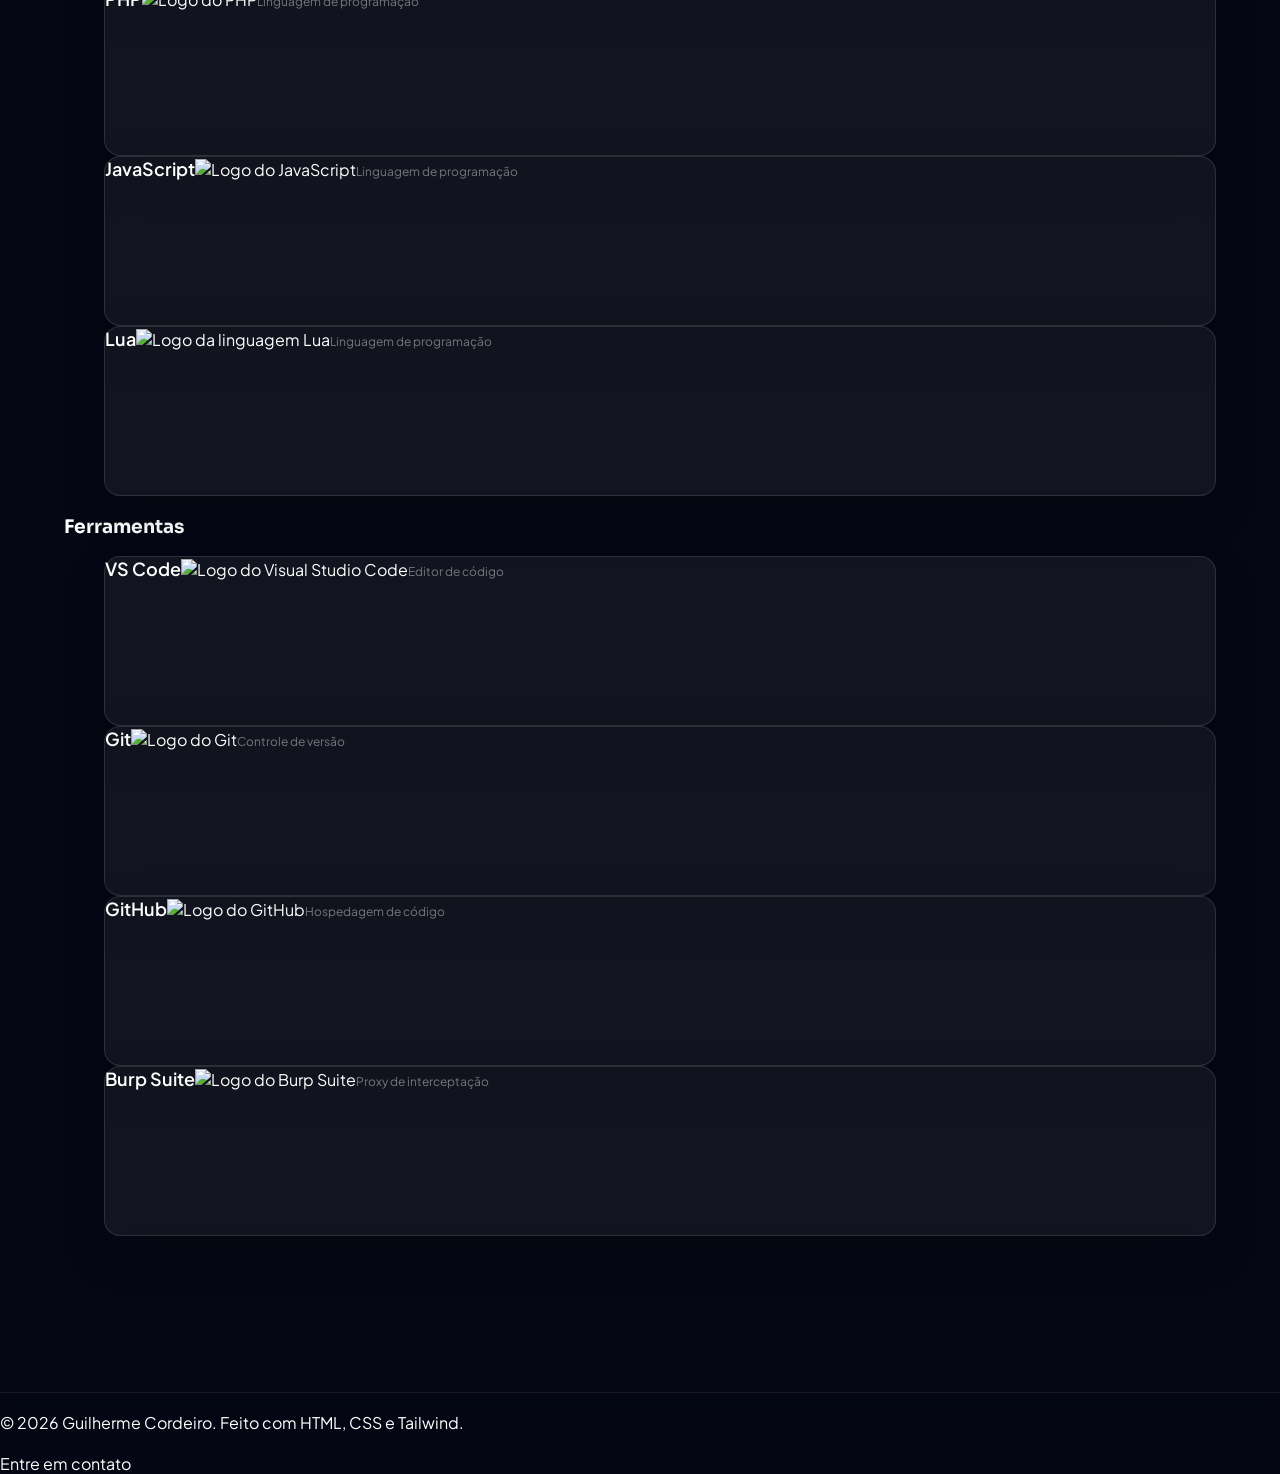
==== commit d36de7de: "feat: add responsive Tailwind portfolio" ====
--- a/pages/home/index.html
+++ b/pages/home/index.html
@@ -1,244 +1,201 @@
-<!DOCTYPE html>
-<html lang="pt-BR">
-
-<head>
-    <meta charset="UTF-8">
-    <meta name="viewport" content="width=device-width, initial-scale=1.0">
-
-    <link rel="stylesheet" href="../../css/main.css">
-    <link rel="stylesheet" href="../../css/pages/home.css">
-    <link rel="shortcut icon" href="../../src/imgs/Favicon.ico" type="image/x-icon">
-
-    <title>Início</title>
-</head>
-
-<body>
-    <header class="nav_bar">
-        <div class="apresentacao_sobre_mim">
-            <span>
-                Guilherme
-            </span>
-            <span>Estudante de Informática</span>
-        </div>
-        <nav>
-            <a href="../home/index.html" class="ativado">Início</a>
-            <a href="../sobre/index.html">Sobre mim</a>
-            <a href="../contato/index.html">Entre em contato</a>
-        </nav>
-    </header>
-
-    <main>
-        <section class="informacoes">
-            <section class="apresentacao">
-                <div class="apresentacao_conteudo">
-                    <h2>Olá, me chamo Guilherme Cordeiro.</h2>
-                    <p>Um simples estudante de informática da E.E.E.P Jeová Costa Lima. Bem vindo(a) ao meu portfólio.
-                    </p>
-                    <nav class="projetos">
-                        <a href="https://github.com/guilherme-o-lindo?tab=repositories" target="_blank">Meus
-                            Projetos</a>
-                    </nav>
-                </div>
-                <img src="../../src/imgs/Avatar1.jpg" alt="" id="avatar">
-            </section>
-
-            <section class="interesses">
-                <h2>Meus principais interesses</h2>
-
-                <div class="container">
-                    <article class="item">
-                        <h3>Cibersegurança</h3>
-                        <img src="../../src/gifs/Cibersegurança.gif" alt="">
-                        <p>Meu interesse nessa área surgiu principalmente do estudo de scripts (ferramentas de cheat no
-                            contexto de jogos) para o Roblox.
-                        </p>
-                        <p>
-                            Depois disso, vi mais sobre cibersegurança (principalmente
-                            no contexto web) no canal do <a href="https://www.youtube.com/@YuriRDev">@YuriRDev</a> e me
-                            interessei muito por essa área,
-                            aprofundando meus estudos ainda mais.
-                        </p>
-                    </article>
-                    <article class="item">
-                        <h3>Desenvolvedor de Software / DevSecOps</h3>
-                        <img src="../../src/gifs/DesenvolvedorSoftware.gif" alt="">
-                        <p>Eu semprei gostei de programação e de criar coisas, por isso esse meu interesse em
-                            desenvolvimento de software surgiu de forma natural.</p>
-                        <p>Já a parte de DevSecOps surgiu quando
-                            eu tentei alinhar o meu interesse em Cibersegurança com Desenvolvimento de Software, achando
-                            a carreira de DevSecOps.</p>
-                    </article>
-                </div>
-            </section>
-
-            <section class="tecnologias">
-                <h2>Tecnologias que utilizo</h2>
-
-                <article>
-                    <h3>Linguagens</h3>
-                    <ul class="lista_tecnologias">
-                        <li>
-                            <a href="https://developer.mozilla.org/pt-BR/docs/Web/HTML" target="_blank">
-                                <span>HTML</span>
-                                <img src="../../src/imgs/Logos/LogoHTML.png" alt="html logo">
-                                <span>Linguagem de Marcação</span>
-                                <div class="tooltip">
-                                    HTML (abreviação para a expressão inglesa HyperText Markup Language, que significa:
-                                    "Linguagem
-                                    de Marcação de Hipertexto") é uma linguagem de marcação utilizada na construção de
-                                    páginas
-                                    na
-                                    Web.
-                                </div>
-                            </a>
-                        </li>
-                        <li>
-                            <a href="https://developer.mozilla.org/pt-BR/docs/Web/CSS" target="_blank">
-                                <span>CSS</span>
-                                <img src="../../src/imgs/Logos/LogoCSS.png" alt="css logo">
-                                <span>Linguagem de Estilização</span>
-                                <div class="tooltip">
-                                    Folhas de Estilo em Cascata (CSS) é uma linguagem de folhas de estilo usada para
-                                    especificar
-                                    a
-                                    apresentação e o estilo de um documento escrito em uma linguagem de marcação , como
-                                    HTML. O
-                                    CSS
-                                    é uma tecnologia fundamental
-                                    da World Wide Web, juntamente com HTML e JavaScript.
-                                </div>
-                            </a>
-                        </li>
-                        <li>
-                            <a href="https://docs.python.org/pt-br/3/" target="_blank">
-                                <span>Python</span>
-                                <img src="../../src/imgs/Logos/LogoPython.png" alt="python logo">
-                                <span>Linguagem de Programação</span>
-                                <div class="tooltip">
-                                    Python é uma linguagem de programação de alto nível e de propósito geral que
-                                    enfatiza a
-                                    legibilidade do código, a simplicidade e a facilidade de escrita com o uso de
-                                    indentação
-                                    significativa, uma extensa biblioteca padrão e coleta de lixo.
-                                </div>
-                            </a>
-                        </li>
-                        <li>
-                            <a href="https://www.php.net/docs.php" target="_blank">
-                                <span>PHP</span>
-                                <img src="../../src/imgs/Logos/LogoPHP.png" alt="php logo">
-                                <span>Linguagem de Programação</span>
-                                <div class="tooltip">
-                                    PHP (um acrônimo recursivo para "PHP: Hypertext Preprocessor", originalmente
-                                    Personal Home
-                                    Page)
-                                    é uma linguagem interpretada livre, usada originalmente apenas para o
-                                    desenvolvimento de
-                                    aplicações presentes e atuantes no lado do servidor, capazes de gerar conteúdo
-                                    dinâmico na
-                                    World
-                                    Wide Web.
-                                </div>
-                            </a>
-                        </li>
-                        <li>
-                            <a href="https://developer.mozilla.org/pt-BR/docs/Web/JavaScript" target="_blank">
-                                <span>JavaScript</span>
-                                <img src="../../src/imgs/Logos/LogoJavaScript.png" alt="javascript logo">
-                                <span>Linguagem de Programação</span>
-                                <div class="tooltip">
-                                    JavaScript (frequentemente abreviado como JS) é uma linguagem de programação
-                                    interpretada
-                                    estruturada, de script em alto nível com tipagem dinâmica fraca e multiparadigma
-                                    (protótipos,
-                                    orientado a objeto, imperativo e funcional).
-                                </div>
-                            </a>
-                        </li>
-                        <li>
-                            <a href="https://www.lua.org/docs.html" target="_blank">
-                                <span>Lua</span>
-                                <img src="../../src/imgs/Logos/LogoLua.png" alt="lua logo">
-                                <span>Linguagem de Programação</span>
-                                <div class="tooltip">
-                                    Lua é uma linguagem de programação interpretada, de script em alto nível, com
-                                    tipagem
-                                    dinâmica e
-                                    multiparadigma, reflexiva e leve, projetada pela Tecgraf da PUC-Rio em 1993 para
-                                    expandir
-                                    aplicações em geral, de forma extensível (que une partes de um programa feitas em
-                                    mais de
-                                    uma
-                                    linguagem), para prototipagem e para ser embarcada em softwares complexos, como
-                                    jogos.
-                                </div>
-                            </a>
-                        </li>
-                    </ul>
-                </article>
-
-                <article>
-                    <h3>Ferramentas</h3>
-                    <ul class="lista_tecnologias">
-                        <li>
-                            <a href="https://code.visualstudio.com/docs" target="_blank">
-                                <span>Visual Studio Code</span>
-                                <img src="../../src/imgs/Logos/LogoVSCode.png" alt="vs code logo">
-                                <span>Editor de Código-Fonte</span>
-                                <div class="tooltip">
-                                    O Visual Studio Code é um editor de código-fonte desenvolvido pela Microsoft para
-                                    Windows,
-                                    Linux
-                                    e macOS.
-                                </div>
-                            </a>
-                        </li>
-                        <li>
-                            <a href="https://git-scm.com/docs/git/pt_BR" target="_blank">
-                                <span>Git</span>
-                                <img src="../../src/imgs/Logos/LogoGit.png" alt="git logo">
-                                <span>Sistema de Controle de Versão</span>
-                                <div class="tooltip">
-                                    Git é um sistema de softwarede controle de versão distribuído capaz
-                                    de gerenciar versões de código-fonte ou dados.
-                                </div>
-                            </a>
-                        </li>
-                        <li>
-                            <a href="https://docs.github.com/pt" target="_blank">
-                                <span>GitHub</span>
-                                <img src="../../src/imgs/Logos/LogoGitHub.png" alt="github logo">
-                                <span>Plataforma de Hospedagem de Código-Fonte</span>
-                                <div class="tooltip">
-                                    O GitHub é uma plataforma de hospedagem de código-fonte e arquivos com controle de
-                                    versão
-                                    usando
-                                    o Git.
-                                </div>
-                            </a>
-                        </li>
-                        <li>
-                            <a href="https://portswigger.net/burp/documentation" target="_blank">
-                                <span>Burp Suite</span>
-                                <img src="../../src/imgs/Logos/LogoBurpSuite.png" alt="burp suite logo">
-                                <span>Proxy de Interceptação</span>
-                                <div class="tooltip">
-                                    Burp Suite é um software desenvolvido em Java pela PortSwigger, para a realização de
-                                    testes
-                                    de
-                                    segurança em aplicações web.
-                                </div>
-                            </a>
-                        </li>
-                    </ul>
-                </article>
-            </section>
-        </section>
-    </main>
-
-    <footer>
-        <p>© 2026 Guilherme Cordeiro. Feito com HTML e CSS.</p>
-    </footer>
-</body>
-
-</html>+<!DOCTYPE html>
+<html lang="pt-BR">
+
+<head>
+    <meta charset="UTF-8">
+    <meta name="viewport" content="width=device-width, initial-scale=1.0">
+    <meta name="description" content="Portfólio de Guilherme Cordeiro, estudante de informática interessado em desenvolvimento de software e cibersegurança.">
+    <script src="https://cdn.jsdelivr.net/npm/@tailwindcss/browser@4"></script>
+    <link rel="stylesheet" href="../../css/main.css">
+    <link rel="stylesheet" href="../../css/pages/home.css">
+    <link rel="shortcut icon" href="../../src/imgs/Favicon.ico" type="image/x-icon">
+    <title>Início — Guilherme Cordeiro</title>
+</head>
+
+<body class="flex min-h-screen flex-col overflow-x-hidden">
+    <a href="#conteudo"
+        class="fixed left-4 top-0 z-[100] -translate-y-full rounded-b-lg bg-white px-4 py-3 font-bold text-slate-950 focus:translate-y-0">
+        Pular para o conteúdo
+    </a>
+
+    <header class="nav_bar">
+        <div class="mx-auto flex w-full max-w-[1400px] items-center justify-between gap-4 px-4 py-4 sm:px-8 lg:px-12">
+            <a href="../home/index.html" class="min-h-11 py-1 leading-tight">
+                <span class="brand-title block">Guilherme</span>
+                <span class="mt-1 block text-xs text-white/65">Estudante de Informática</span>
+            </a>
+
+            <nav class="hidden items-center gap-3 md:flex" aria-label="Navegação principal">
+                <a href="../home/index.html" aria-current="page" class="nav-link ativado min-h-11 rounded-lg px-4 py-3 font-semibold">Início</a>
+                <a href="../sobre/index.html" class="nav-link min-h-11 rounded-lg px-4 py-3 font-semibold">Sobre mim</a>
+                <a href="../contato/index.html" class="nav-link min-h-11 rounded-lg px-4 py-3 font-semibold">Entre em contato</a>
+            </nav>
+
+            <details class="relative md:hidden">
+                <summary class="glass-panel flex min-h-11 cursor-pointer list-none items-center px-4 font-semibold">Menu</summary>
+                <nav class="glass-panel glass-panel-strong absolute right-0 mt-3 grid w-56 gap-1 p-2 text-left"
+                    aria-label="Navegação móvel">
+                    <a href="../home/index.html" aria-current="page" class="nav-link ativado min-h-11 rounded-lg px-4 py-3 font-semibold">Início</a>
+                    <a href="../sobre/index.html" class="nav-link min-h-11 rounded-lg px-4 py-3 font-semibold">Sobre mim</a>
+                    <a href="../contato/index.html" class="nav-link min-h-11 rounded-lg px-4 py-3 font-semibold">Entre em contato</a>
+                </nav>
+            </details>
+        </div>
+    </header>
+
+    <main id="conteudo" class="flex-1">
+        <section class="apresentacao flex flex-col items-center gap-12 lg:flex-row lg:items-start lg:justify-between"
+            aria-labelledby="titulo-principal">
+            <div class="apresentacao_conteudo">
+                <h1 id="titulo-principal">Olá, me chamo Guilherme Cordeiro.</h1>
+                <p>Um simples estudante de informática da E.E.E.P. Jeová Costa Lima. Bem-vindo(a) ao meu portfólio.</p>
+                <a href="#projetos"
+                    class="action-link mt-5 inline-flex min-h-11 items-center justify-center px-6 py-3 font-semibold">
+                    Meus projetos
+                </a>
+            </div>
+            <img src="../../src/imgs/Avatar1.jpg" id="avatar" alt="Avatar bem-humorado usado por Guilherme">
+        </section>
+
+        <section id="projetos" class="scroll-mt-28" aria-labelledby="titulo-projetos">
+            <h2 id="titulo-projetos" class="section-title">Projetos em destaque</h2>
+            <div class="grid gap-6 md:grid-cols-2 lg:grid-cols-3">
+                <article>
+                    <a class="project-card glass-panel block h-full" href="https://github.com/guilherme-o-lindo/guillotine-ai"
+                        target="_blank" rel="noopener noreferrer">
+                        <div class="flex flex-wrap gap-2">
+                            <span class="project-tag">Python</span>
+                            <span class="project-tag">v0.3.0</span>
+                        </div>
+                        <h3>Guillotine</h3>
+                        <p>Assistente pessoal de IA modular com conversas persistentes, ferramentas locais, integração MCP e controle por permissões.</p>
+                        <span class="mt-7 inline-flex min-h-11 items-center font-semibold underline decoration-white/40 underline-offset-4">Ver no GitHub</span>
+                    </a>
+                </article>
+                <article>
+                    <a class="project-card glass-panel block h-full" href="https://github.com/guilherme-o-lindo/Jogo-Educativo"
+                        target="_blank" rel="noopener noreferrer">
+                        <div class="flex flex-wrap gap-2">
+                            <span class="project-tag">TypeScript</span>
+                            <span class="project-tag">Jogo web</span>
+                        </div>
+                        <h3>Oficina de TI</h3>
+                        <p>Jogo educativo no navegador com chamados de suporte de uma escola, bancada interativa e progresso local.</p>
+                        <span class="mt-7 inline-flex min-h-11 items-center font-semibold underline decoration-white/40 underline-offset-4">Ver no GitHub</span>
+                    </a>
+                </article>
+                <article class="md:col-span-2 lg:col-span-1">
+                    <a class="project-card glass-panel block h-full" href="https://github.com/guilherme-o-lindo/Pauta-Publica"
+                        target="_blank" rel="noopener noreferrer">
+                        <div class="flex flex-wrap gap-2">
+                            <span class="project-tag">Full Stack</span>
+                            <span class="project-tag">Em desenvolvimento</span>
+                        </div>
+                        <h3>Pauta Pública</h3>
+                        <p>Projeto open source de estudo para tornar informações políticas brasileiras mais claras, acessíveis e rastreáveis.</p>
+                        <span class="mt-7 inline-flex min-h-11 items-center font-semibold underline decoration-white/40 underline-offset-4">Ver no GitHub</span>
+                    </a>
+                </article>
+            </div>
+        </section>
+
+        <section class="interesses" aria-labelledby="titulo-interesses">
+            <h2 id="titulo-interesses" class="section-title">Meus principais interesses</h2>
+            <div class="grid gap-8 md:grid-cols-2">
+                <article class="item glass-panel">
+                    <h3>Cibersegurança</h3>
+                    <img src="../../src/gifs/Cibersegurança.gif" alt="Animação bem-humorada sobre cibersegurança">
+                    <p>Meu interesse nessa área surgiu principalmente do estudo de scripts no contexto de jogos para Roblox.</p>
+                    <p>Depois disso, conheci mais sobre cibersegurança, principalmente no contexto web, e aprofundei meus estudos.</p>
+                </article>
+                <article class="item glass-panel">
+                    <h3>Desenvolvimento de Software e DevSecOps</h3>
+                    <img src="../../src/gifs/DesenvolvedorSoftware.gif" alt="Animação de uma pessoa programando">
+                    <p>Sempre gostei de programação e de criar coisas, então meu interesse em desenvolvimento de software surgiu naturalmente.</p>
+                    <p>DevSecOps apareceu como uma forma de alinhar meus interesses em cibersegurança e desenvolvimento.</p>
+                </article>
+            </div>
+        </section>
+
+        <section class="tecnologias" aria-labelledby="titulo-tecnologias">
+            <h2 id="titulo-tecnologias" class="section-title">Tecnologias que utilizo</h2>
+
+            <h3 class="mb-7 text-center text-2xl font-semibold">Linguagens</h3>
+            <ul class="m-0 grid list-none grid-cols-2 gap-4 p-0 sm:grid-cols-3 lg:gap-8">
+                <li class="technology-card glass-panel">
+                    <a href="https://developer.mozilla.org/pt-BR/docs/Web/HTML" target="_blank" rel="noopener noreferrer"
+                        class="flex h-full min-h-11 flex-col items-center justify-center gap-3 p-4">
+                        <span>HTML</span><img src="../../src/imgs/Logos/LogoHTML.png" alt="Logo do HTML"><span>Linguagem de marcação</span>
+                    </a>
+                </li>
+                <li class="technology-card glass-panel">
+                    <a href="https://developer.mozilla.org/pt-BR/docs/Web/CSS" target="_blank" rel="noopener noreferrer"
+                        class="flex h-full min-h-11 flex-col items-center justify-center gap-3 p-4">
+                        <span>CSS</span><img src="../../src/imgs/Logos/LogoCSS.png" alt="Logo do CSS"><span>Linguagem de estilização</span>
+                    </a>
+                </li>
+                <li class="technology-card glass-panel">
+                    <a href="https://docs.python.org/pt-br/3/" target="_blank" rel="noopener noreferrer"
+                        class="flex h-full min-h-11 flex-col items-center justify-center gap-3 p-4">
+                        <span>Python</span><img src="../../src/imgs/Logos/LogoPython.png" alt="Logo do Python"><span>Linguagem de programação</span>
+                    </a>
+                </li>
+                <li class="technology-card glass-panel">
+                    <a href="https://www.php.net/docs.php" target="_blank" rel="noopener noreferrer"
+                        class="flex h-full min-h-11 flex-col items-center justify-center gap-3 p-4">
+                        <span>PHP</span><img src="../../src/imgs/Logos/LogoPHP.png" alt="Logo do PHP"><span>Linguagem de programação</span>
+                    </a>
+                </li>
+                <li class="technology-card glass-panel">
+                    <a href="https://developer.mozilla.org/pt-BR/docs/Web/JavaScript" target="_blank" rel="noopener noreferrer"
+                        class="flex h-full min-h-11 flex-col items-center justify-center gap-3 p-4">
+                        <span>JavaScript</span><img src="../../src/imgs/Logos/LogoJavaScript.png" alt="Logo do JavaScript"><span>Linguagem de programação</span>
+                    </a>
+                </li>
+                <li class="technology-card glass-panel">
+                    <a href="https://www.lua.org/docs.html" target="_blank" rel="noopener noreferrer"
+                        class="flex h-full min-h-11 flex-col items-center justify-center gap-3 p-4">
+                        <span>Lua</span><img src="../../src/imgs/Logos/LogoLua.png" alt="Logo da linguagem Lua"><span>Linguagem de programação</span>
+                    </a>
+                </li>
+            </ul>
+
+            <h3 class="mb-7 mt-14 text-center text-2xl font-semibold">Ferramentas</h3>
+            <ul class="m-0 grid list-none grid-cols-2 gap-4 p-0 sm:grid-cols-4 lg:gap-8">
+                <li class="technology-card glass-panel">
+                    <a href="https://code.visualstudio.com/docs" target="_blank" rel="noopener noreferrer"
+                        class="flex h-full min-h-11 flex-col items-center justify-center gap-3 p-4">
+                        <span>VS Code</span><img src="../../src/imgs/Logos/LogoVSCode.png" alt="Logo do Visual Studio Code"><span>Editor de código</span>
+                    </a>
+                </li>
+                <li class="technology-card glass-panel">
+                    <a href="https://git-scm.com/docs/git/pt_BR" target="_blank" rel="noopener noreferrer"
+                        class="flex h-full min-h-11 flex-col items-center justify-center gap-3 p-4">
+                        <span>Git</span><img src="../../src/imgs/Logos/LogoGit.png" alt="Logo do Git"><span>Controle de versão</span>
+                    </a>
+                </li>
+                <li class="technology-card glass-panel">
+                    <a href="https://docs.github.com/pt" target="_blank" rel="noopener noreferrer"
+                        class="flex h-full min-h-11 flex-col items-center justify-center gap-3 p-4">
+                        <span>GitHub</span><img src="../../src/imgs/Logos/LogoGitHub.png" alt="Logo do GitHub"><span>Hospedagem de código</span>
+                    </a>
+                </li>
+                <li class="technology-card glass-panel">
+                    <a href="https://portswigger.net/burp/documentation" target="_blank" rel="noopener noreferrer"
+                        class="flex h-full min-h-11 flex-col items-center justify-center gap-3 p-4">
+                        <span>Burp Suite</span><img src="../../src/imgs/Logos/LogoBurpSuite.png" alt="Logo do Burp Suite"><span>Proxy de interceptação</span>
+                    </a>
+                </li>
+            </ul>
+        </section>
+    </main>
+
+    <footer>
+        <div class="mx-auto flex w-full max-w-[1200px] flex-col gap-3 px-4 py-7 text-center text-sm text-white/60 sm:flex-row sm:items-center sm:justify-between sm:text-left">
+            <p class="m-0">© 2026 Guilherme Cordeiro. Feito com HTML, CSS e Tailwind.</p>
+            <a href="../contato/index.html" class="min-h-11 py-3 font-semibold text-white/80 underline underline-offset-4">Entre em contato</a>
+        </div>
+    </footer>
+</body>
+
+</html>
--- a/css/main.css
+++ b/css/main.css
@@ -1,180 +1,170 @@
-@import url('https://fonts.googleapis.com/css2?family=Plus+Jakarta+Sans:wght@300;400;500;600;700&family=Sora:wght@400;500;600;700&display=swap');
-
-* {
-    box-sizing: border-box; /* para não levar em consideração o border e padding */
-}
-
-body {
-    margin: 0; /* tirar margem padrão do navegador */
-    min-height: 100vh; /* define a altura minima do body como a altura maxima do vh (viewport height) */
-
-    display: flex;
-    flex-direction: column;
-
-    background-image:
-        linear-gradient(rgba(5, 8, 20, 0.55),
-            rgba(5, 8, 20, 0.75)), /* leve gradiente para deixar o gif menos intenso */
-
-        url("../src/gifs/BackgroundGif.gif");
-
-    background-position: center;
-    background-repeat: no-repeat;
-    background-size: cover;
-    background-attachment: fixed;
-
-    color: #fff;
-
-    user-select: none; /* permite que o usuário não selecione todos os elementos do body*/
-
-    zoom: 110%;
-}
-
-address {
-    font-style: normal; /* tira a decoração que a tag semântica address tem por padrão*/
-}
-
-input, textarea, a, button {
-    user-select: text; /* permite a seleção especifica para esses elementos*/
-}
-
-h1, h2, h3 {
-    font-family: "Sora", sans-serif;
-    color: #fff;
-}
-
-p, a, li, span {
-    font-family: "Plus Jakarta Sans", sans-serif;
-}
-
-p {
-    line-height: 1.7;
-}
-
-a {
-    color: #fff;
-    text-decoration: none;
-    transition: 
-        0.25s ease;
-}
-
-a:hover {
-    opacity: 0.7;
-}
-
-/* Barra de rolagem */
-
-::-webkit-scrollbar {
-    width: 6px;
-}
-
-::-webkit-scrollbar-track {
-    background: rgb(4, 8, 27);
-}
-
-::-webkit-scrollbar-thumb {
-    background: rgba(40, 40, 40, 0.5);   
-    border-radius: 10px;
-}
-
-::-webkit-scrollbar-thumb:hover {
-    background: rgba(255, 233, 233, 0.15);
-}
-
-/* Header */
-
-header {
-    position: fixed;
-    z-index: 1000;
-}
-
-.apresentacao_sobre_mim {
-    display: flex;
-    flex-direction: column;
-    align-items: center;
-}
-
-.apresentacao_sobre_mim span:last-of-type {
-    font-size: 13px;
-}
-
-.nav_bar {
-    width: 100%; /* para ocupar o elemento pai totalmente, nesse caso, o header*/
-    padding: 24px 50px;
-
-    display: flex;
-    align-items: center;
-    justify-content: space-between;
-
-    background: rgba(5, 8, 20, 0.35);
-    backdrop-filter: blur(10px);
-}   
-
-.nav_bar nav {
-    display: flex;
-    justify-content: flex-end;
-    align-items: center;
-    gap: 35px;
-}
-
-.nav_bar nav a {
-    font-size: 15px;
-    font-weight: 500;
-
-    padding: 10px 16px;
-
-    border-radius: 8px;
-}
-
-.nav_bar nav a:hover {
-    background: rgba(255, 255, 255, 0.1);
-    opacity: 1;
-}
-
-.nav_bar nav a.ativado {
-    background: rgba(255, 255, 255, 0.1);
-    opacity: 1;
-}
-
-
-/* Main */
-
-main {
-    width: min(1200px, 90%); /* define que a largura do main sera o menor valor entre 1200px e 90% da largura disponivel do elemento pai, nesse caso, o body*/
-    margin: 0 auto;
-    padding: 140px 0;
-
-    flex: 1; /* faz o main ocupar todo o espaço disponivel. definido principalmente empurrar o footer pro fim da página*/
-}
-
-
-/* Footer */
-
-footer {
-    margin-top: 60px;
-    padding: 25px;
-
-    text-align: center;
-
-    background: rgba(5, 8, 20, 0.4);
-}
-
-footer p {
-    margin: 0;
-
-    font-size: 13px;
-    opacity: 0.65;
-}
-
-/* Marca */
-
-.nav_bar span {
-    display: flex;
-    align-items: center;
-    gap: 25px;
-
-    font-size: 40px;
-    font-weight: 700;
-
-    font-family: "Sora", sans-serif;
-    color: #fff;
-}+@import url("https://fonts.googleapis.com/css2?family=Plus+Jakarta+Sans:wght@300;400;500;600;700&family=Sora:wght@400;500;600;700&display=swap");
+
+:root {
+    color-scheme: dark;
+    font-family: "Plus Jakarta Sans", sans-serif;
+    color: #fff;
+    background: #050814;
+    accent-color: #93c5fd;
+}
+
+* {
+    box-sizing: border-box;
+}
+
+html {
+    scroll-behavior: smooth;
+}
+
+body {
+    margin: 0;
+    min-height: 100vh;
+    background-color: #050814;
+    background-image:
+        linear-gradient(rgba(5, 8, 20, 0.55), rgba(5, 8, 20, 0.78)),
+        url("../src/gifs/BackgroundGif.gif");
+    background-position: center;
+    background-repeat: no-repeat;
+    background-size: cover;
+    background-attachment: fixed;
+    color: #fff;
+}
+
+h1,
+h2,
+h3,
+.font-display {
+    font-family: "Sora", sans-serif;
+}
+
+p {
+    line-height: 1.7;
+}
+
+address {
+    font-style: normal;
+}
+
+a {
+    color: inherit;
+    text-decoration: none;
+}
+
+::selection {
+    background: #93c5fd;
+    color: #050814;
+}
+
+::-webkit-scrollbar {
+    width: 7px;
+}
+
+::-webkit-scrollbar-track {
+    background: #04081b;
+}
+
+::-webkit-scrollbar-thumb {
+    border-radius: 999px;
+    background: rgba(255, 255, 255, 0.25);
+}
+
+:focus-visible {
+    outline: 3px solid #93c5fd;
+    outline-offset: 4px;
+}
+
+.nav_bar {
+    position: fixed;
+    inset: 0 0 auto;
+    z-index: 50;
+    border-bottom: 1px solid rgba(255, 255, 255, 0.08);
+    background: rgba(5, 8, 20, 0.48);
+    backdrop-filter: blur(14px);
+}
+
+.brand-title {
+    font-family: "Sora", sans-serif;
+    font-size: clamp(1.55rem, 4vw, 2.5rem);
+    font-weight: 700;
+    line-height: 1;
+}
+
+.nav-link,
+.action-link {
+    transition:
+        transform 0.25s ease,
+        background-color 0.25s ease,
+        border-color 0.25s ease,
+        opacity 0.25s ease;
+}
+
+.nav-link:hover,
+.nav-link:focus-visible,
+.nav-link.ativado {
+    background: rgba(255, 255, 255, 0.1);
+}
+
+.glass-panel {
+    border: 1px solid rgba(255, 255, 255, 0.12);
+    border-radius: 16px;
+    background: rgba(255, 255, 255, 0.055);
+    box-shadow: 0 18px 45px rgba(0, 0, 0, 0.22);
+    backdrop-filter: blur(10px);
+}
+
+.glass-panel-strong {
+    background: rgba(5, 8, 20, 0.68);
+    backdrop-filter: blur(16px);
+}
+
+.action-link {
+    border: 1px solid rgba(255, 255, 255, 0.16);
+    border-radius: 10px;
+    background: rgba(255, 255, 255, 0.07);
+}
+
+.action-link:hover,
+.action-link:focus-visible {
+    transform: translateY(-3px);
+    border-color: rgba(255, 255, 255, 0.32);
+    background: rgba(255, 255, 255, 0.13);
+}
+
+main {
+    width: min(1200px, 90%);
+    margin: 0 auto;
+    padding: 140px 0 80px;
+}
+
+footer {
+    margin-top: 60px;
+    border-top: 1px solid rgba(255, 255, 255, 0.08);
+    background: rgba(5, 8, 20, 0.52);
+    backdrop-filter: blur(10px);
+}
+
+summary::-webkit-details-marker {
+    display: none;
+}
+
+@media (max-width: 639px) {
+    body {
+        background-attachment: scroll;
+    }
+
+    main {
+        width: min(100% - 32px, 1200px);
+        padding-top: 112px;
+    }
+}
+
+@media (prefers-reduced-motion: reduce) {
+    *,
+    *::before,
+    *::after {
+        scroll-behavior: auto !important;
+        transition-duration: 0.01ms !important;
+        animation-duration: 0.01ms !important;
+        animation-iteration-count: 1 !important;
+    }
+}
--- a/css/pages/home.css
+++ b/css/pages/home.css
@@ -1,312 +1,186 @@
-.interesses h2, .tecnologias h3, .tecnologias h2 {
-    text-align: center;
-}
-
-/* Apresentação */
-
-.apresentacao {
-    min-height: 450px;
-    padding: 40px 0;
-
-    display: flex;
-}
-
-.apresentacao_conteudo {
-    flex: 1;
-}
-
-#avatar {
-    width: 440px;
-    height: 440px;
-
-    object-fit: cover;
-    border-radius: 50%;
-
-    margin-right: -55px;
-    margin-top: -45px;
-
-    box-shadow:
-        0 15px 40px rgba(0, 0, 0, 0.35),
-        0 0 0 10px rgba(255, 255, 255, 0.04);
-
-    transition:
-        transform 0.25s ease;
-}
-
-#avatar:hover {
-    transform: scale(1.05);
-}
-
-.apresentacao h2 {
-    margin: 0 0 25px 0;
-
-    max-width: 650px;
-
-    font-size: 4.5vw;
-    line-height: 1.05;
-}
-
-.apresentacao p {
-    margin: 0 0 18px;
-
-    max-width: 520px;
-
-    font-size: 18px;
-    color: rgba(255, 255, 255, 0.75);
-}
-
-/* Interesses */
-
-.interesses .container {
-    display: flex;
-    gap: 30px;
-    align-items: stretch; /* faz os itens se esticarem no eixo transversal do container para ocupar o espaço disponível */ 
-}
-
-.item{
-    display: flex;
-    flex-direction: column;
-    align-items: center;
-    flex: 1;
-
-    border: 0.25px solid rgba(255, 255, 255, 0.1);
-    border-radius: 14px;
-
-    background: rgba(255, 255, 255, 0.03);
-
-    backdrop-filter: blur(1px);
-}
-
-.item h3 {
-    text-align: center;
-}
-
-.item p {
-    max-width: 500px;
-    margin: 0 30px 18px;
-
-    font-size: 16px;
-    line-height: 1.6;
-    color: rgba(255, 255, 255, 0.65);
-
-    text-indent: 25px;
-    text-align: justify;
-}
-
-.item p:last-of-type {
-    padding-bottom: 25px;
-}
-
-.item a {
-    color: rgba(255, 255, 255, 0.7);
-    text-decoration: underline;
-    text-underline-offset: 3px;
-}
-
-/* Seções */
-
-/* Títulos das seções */
-
-.interesses > h2, .tecnologias > h2 {
-    margin: 55px 0 55px;
-    margin-left: 35px;
-    padding-top: 20px;
-
-    font-size: 38px;
-    line-height: 1.2;
-    text-align: center;
-}
-
-/* Subtítulos das seções */
-
-.interesses article h3, .tecnologias article h3 {
-    margin: 25px 0;
-
-    font-size: 25px;
-    line-height: 1.2;
-    text-align: center;
-}
-
-/* Gifs */
-
-.interesses article img {
-    display: block;
-
-    width: 100%;
-    max-width: 400px;
-    height: 300px;
-
-    object-fit: cover;
-
-    margin: 25px auto 60px;
-
-    border-radius: 18px;
-
-    transition:
-        transform 0.35s ease;
-}
-
-.interesses article img:hover {
-    transform: translateY(-8px) scale(1.02) rotate(-1deg);
-}
-
-
-/* Tecnologias */
-
-.tecnologias h3 {
-    padding-bottom: 20px;
-    padding-top: -45px;
-}
-
-.lista_tecnologias {
-    display: grid;
-
-    grid-template-columns: repeat(3, 280px); /* cria 3 colunas com cada uma tendo como tamanho 250px*/
-
-    justify-content: center;
-    gap: 65px;
-
-    padding: 0;
-    margin: 25px 0 50px;
-
-    list-style: none;
-}
-
-.lista_tecnologias li {
-    height: 175px;
-
-    padding: 0;
-
-    border: 0.25px solid rgba(255, 255, 255, 0.1);
-    border-radius: 14px;
-
-    background: rgba(255, 255, 255, 0.06);
-
-    backdrop-filter: blur(10px);
-
-    transition:
-        transform 0.25s ease,
-        background 0.25s ease,
-        border-color 0.25s ease;
-}
-
-.lista_tecnologias li a {
-    width: 100%;
-    height: 100%;
-
-    display: flex;
-    flex-direction: column;
-    justify-content: center;
-    align-items: center;
-
-    gap: 15px;
-
-    color: inherit;
-    text-decoration: none;
-}
-
-.lista_tecnologias li:hover {
-    position: relative;
-
-    transform: translateY(-5px);
-
-    background: rgba(255, 255, 255, 0.1);
-    border-color: rgba(255, 255, 255, 0.25);
-
-    z-index: 10;
-
-    border-radius: 15px;
-}
-
-.lista_tecnologias span {
-    font-size: 20px;
-    
-    color: white;
-    
-    font-weight: 600;
-}
-
-.lista_tecnologias span:last-of-type {
-    font-size: 12px;
-
-    color: rgba(255, 255, 255, 0.25);
-
-    text-align: center;
-}
-
-.lista_tecnologias img {
-    width: 60px;
-    height: 60px;
-
-    object-fit: contain;
-}
-
-.tooltip {
-    position: absolute;
-
-    left: 50%;
-    bottom: -10px;
-
-    transform: translate(20px, 10px);
-
-    width: 220px;
-
-    padding: 15px;
-
-    border: 0.1px solid rgba(255, 255, 255, 0.1);
-    border-radius: 14px;
-
-    background: rgba(20, 20, 20, 0.75);
-
-    color: rgba(255, 255, 255, 1);
-
-    font-size: 10px;
-    line-height: 1.5;
-
-    opacity: 0;
-    visibility: hidden;
-
-    pointer-events: none;
-
-    transition:
-        opacity 0.25s ease,
-        transform 0.25s ease,
-        visibility 0.25s ease;
-
-    z-index: 20;
-}
-
-.lista_tecnologias li:hover .tooltip {
-    opacity: 1;
-    visibility: visible;
-
-    transform: translate(20px, -80px);
-}
-
-
-/* Projetos */
-
-.projetos {
-    display: flex;
-    justify-content: left;
-    gap: 20px;
-
-    margin-top: 35px;
-}
-
-.projetos a {
-    padding: 14px 25px;
-
-    border: 1px solid rgba(255, 255, 255, 0.15);
-    border-radius: 10px;
-
-    background: rgba(255, 255, 255, 0.06);
-
-    transition: 0.25s ease;
-}
-
-.projetos a:hover {
-    transform: translateY(-3px);
-
-    background: rgba(255, 255, 255, 0.12);
-}+.apresentacao {
+    min-height: 450px;
+    padding: 40px 0;
+}
+
+.apresentacao_conteudo {
+    flex: 1;
+}
+
+#avatar {
+    width: min(440px, 80vw);
+    aspect-ratio: 1;
+    object-fit: cover;
+    border-radius: 50%;
+    box-shadow:
+        0 15px 40px rgba(0, 0, 0, 0.35),
+        0 0 0 10px rgba(255, 255, 255, 0.04);
+    transition: transform 0.25s ease;
+}
+
+#avatar:hover {
+    transform: scale(1.05);
+}
+
+.apresentacao h1 {
+    max-width: 700px;
+    margin: 0 0 25px;
+    font-size: clamp(2.75rem, 6vw, 5.2rem);
+    line-height: 1.05;
+    letter-spacing: -0.035em;
+}
+
+.apresentacao p {
+    max-width: 560px;
+    margin: 0 0 18px;
+    font-size: 18px;
+    color: rgba(255, 255, 255, 0.75);
+}
+
+.section-title {
+    margin: 80px 0 42px;
+    font-size: clamp(2rem, 5vw, 2.75rem);
+    line-height: 1.15;
+    text-align: center;
+}
+
+.item {
+    overflow: hidden;
+}
+
+.item h3 {
+    margin: 25px 24px;
+    font-size: clamp(1.35rem, 3vw, 1.7rem);
+    text-align: center;
+}
+
+.item > img {
+    display: block;
+    width: calc(100% - 48px);
+    max-width: 400px;
+    height: 260px;
+    margin: 0 auto 28px;
+    border-radius: 14px;
+    object-fit: cover;
+    transition: transform 0.35s ease;
+}
+
+.item:hover > img {
+    transform: translateY(-5px) scale(1.01);
+}
+
+.item p {
+    margin: 0 30px 18px;
+    color: rgba(255, 255, 255, 0.68);
+    font-size: 16px;
+    text-align: left;
+}
+
+.item p:last-child {
+    padding-bottom: 18px;
+}
+
+.item p a {
+    color: rgba(255, 255, 255, 0.85);
+    text-decoration: underline;
+    text-underline-offset: 3px;
+}
+
+.project-card {
+    min-height: 280px;
+    padding: clamp(24px, 4vw, 38px);
+    transition:
+        transform 0.25s ease,
+        border-color 0.25s ease,
+        background-color 0.25s ease;
+}
+
+.project-card:hover,
+.project-card:focus-visible {
+    transform: translateY(-5px);
+    border-color: rgba(255, 255, 255, 0.26);
+    background: rgba(255, 255, 255, 0.085);
+}
+
+.project-card h3 {
+    margin: 18px 0 14px;
+    font-size: clamp(1.65rem, 4vw, 2.2rem);
+}
+
+.project-card p {
+    margin: 0;
+    color: rgba(255, 255, 255, 0.68);
+}
+
+.project-tag {
+    display: inline-flex;
+    padding: 6px 10px;
+    border: 1px solid rgba(255, 255, 255, 0.14);
+    border-radius: 999px;
+    background: rgba(255, 255, 255, 0.08);
+    color: rgba(255, 255, 255, 0.78);
+    font-size: 12px;
+    font-weight: 700;
+}
+
+.technology-card {
+    position: relative;
+    min-height: 170px;
+    list-style: none;
+    transition:
+        transform 0.25s ease,
+        background-color 0.25s ease,
+        border-color 0.25s ease;
+}
+
+.technology-card:hover,
+.technology-card:focus-within {
+    z-index: 10;
+    transform: translateY(-5px);
+    border-color: rgba(255, 255, 255, 0.25);
+    background: rgba(255, 255, 255, 0.1);
+}
+
+.technology-card img {
+    width: 58px;
+    height: 58px;
+    object-fit: contain;
+}
+
+.technology-card span:first-child {
+    font-size: 18px;
+    font-weight: 600;
+}
+
+.technology-card span:last-of-type {
+    color: rgba(255, 255, 255, 0.42);
+    font-size: 12px;
+    text-align: center;
+}
+
+@media (max-width: 639px) {
+    .apresentacao {
+        min-height: auto;
+        padding-top: 18px;
+    }
+
+    #avatar {
+        width: min(270px, 74vw);
+    }
+
+    .apresentacao p {
+        font-size: 16px;
+    }
+
+    .section-title {
+        margin-top: 64px;
+    }
+
+    .item > img {
+        height: 210px;
+    }
+
+    .item p {
+        margin-inline: 22px;
+    }
+}
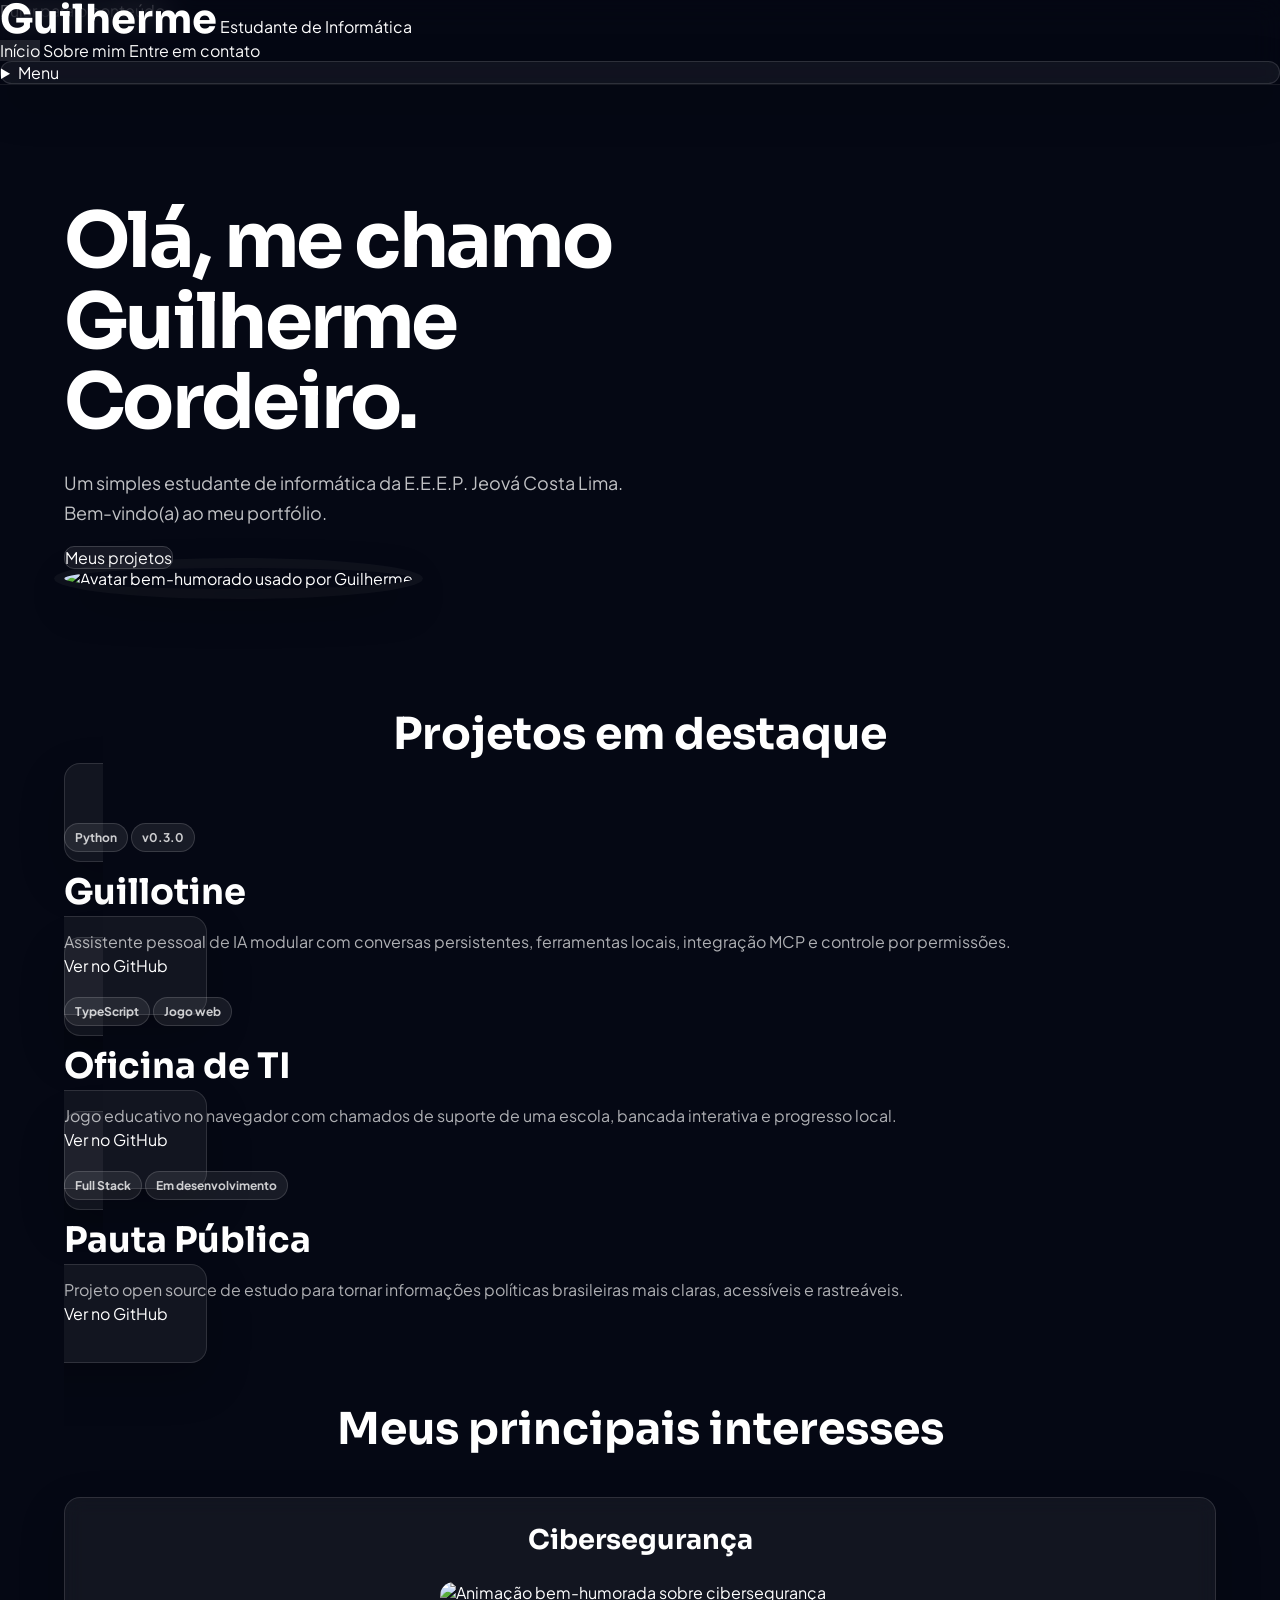
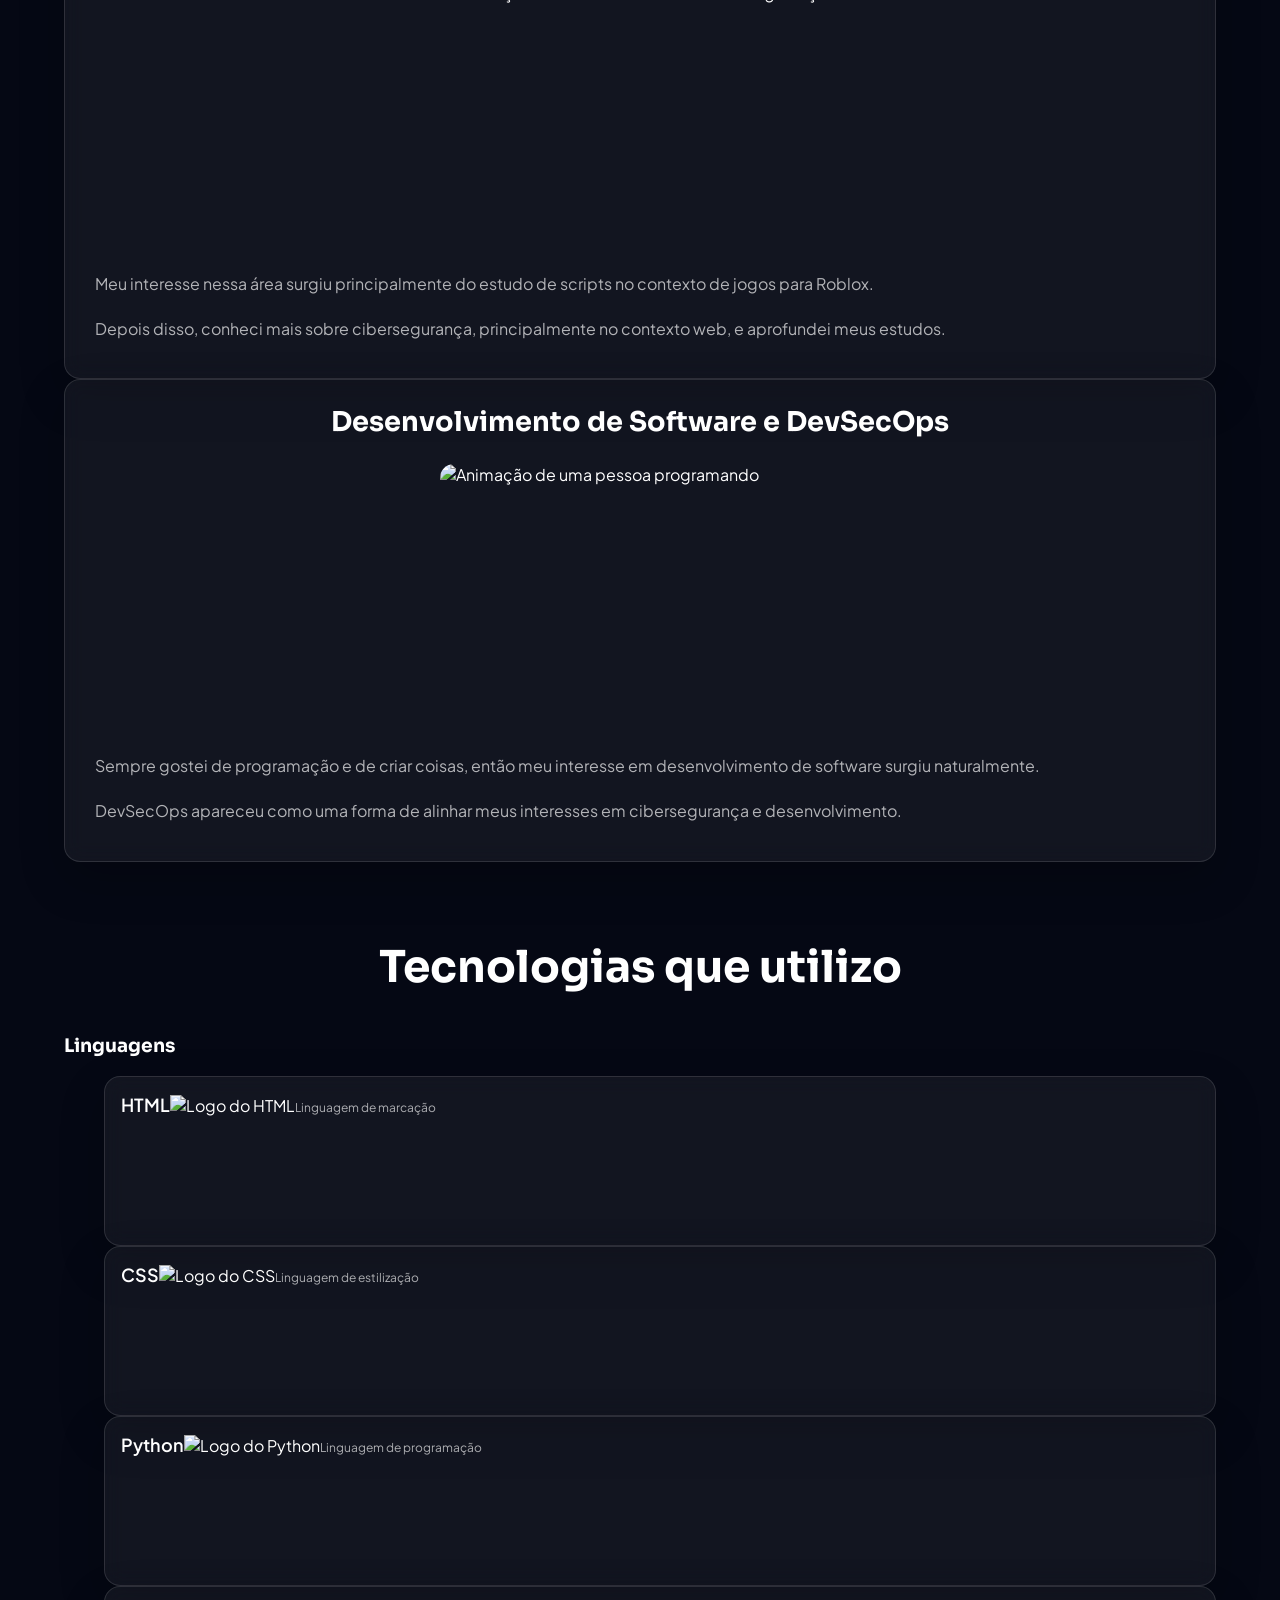
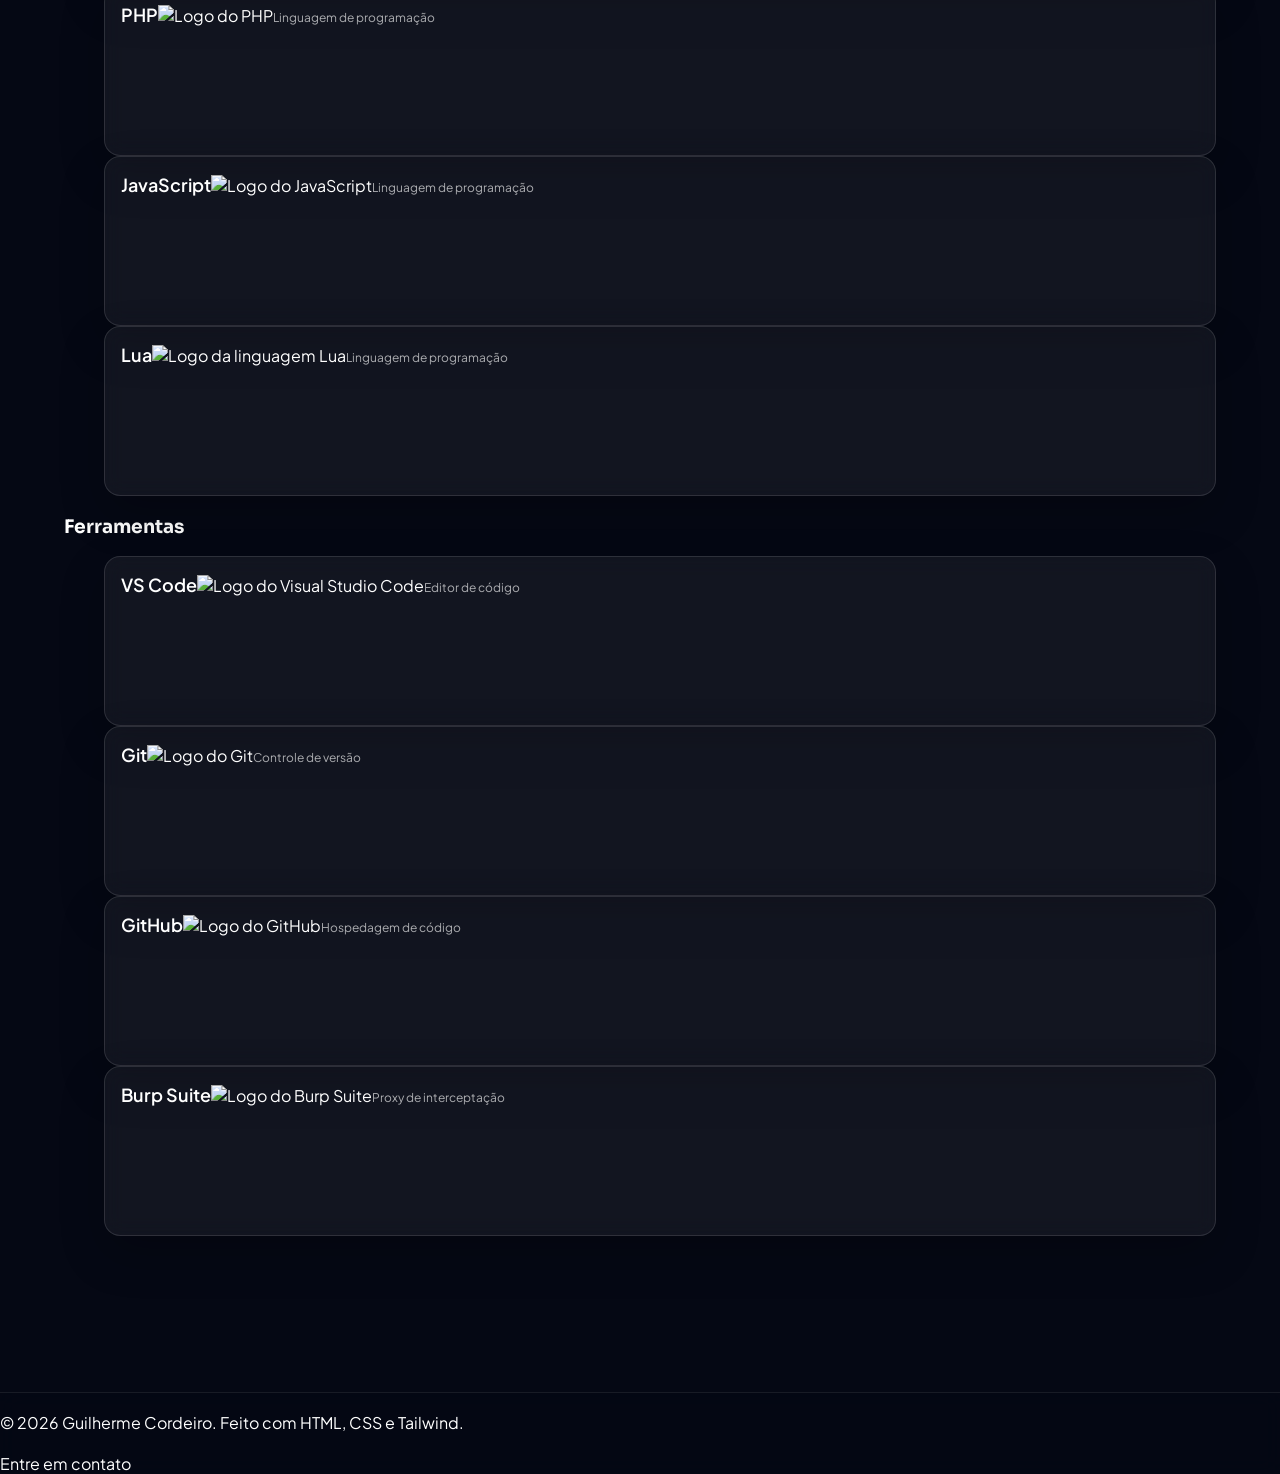
==== commit 48bb6da9: "fix: preserve responsive portfolio details" ====
--- a/pages/home/index.html
+++ b/pages/home/index.html
@@ -124,37 +124,37 @@
             <ul class="m-0 grid list-none grid-cols-2 gap-4 p-0 sm:grid-cols-3 lg:gap-8">
                 <li class="technology-card glass-panel">
                     <a href="https://developer.mozilla.org/pt-BR/docs/Web/HTML" target="_blank" rel="noopener noreferrer"
-                        class="flex h-full min-h-11 flex-col items-center justify-center gap-3 p-4">
+                        class="flex h-full min-h-11 flex-col items-center justify-center gap-3">
                         <span>HTML</span><img src="../../src/imgs/Logos/LogoHTML.png" alt="Logo do HTML"><span>Linguagem de marcação</span>
                     </a>
                 </li>
                 <li class="technology-card glass-panel">
                     <a href="https://developer.mozilla.org/pt-BR/docs/Web/CSS" target="_blank" rel="noopener noreferrer"
-                        class="flex h-full min-h-11 flex-col items-center justify-center gap-3 p-4">
+                        class="flex h-full min-h-11 flex-col items-center justify-center gap-3">
                         <span>CSS</span><img src="../../src/imgs/Logos/LogoCSS.png" alt="Logo do CSS"><span>Linguagem de estilização</span>
                     </a>
                 </li>
                 <li class="technology-card glass-panel">
                     <a href="https://docs.python.org/pt-br/3/" target="_blank" rel="noopener noreferrer"
-                        class="flex h-full min-h-11 flex-col items-center justify-center gap-3 p-4">
+                        class="flex h-full min-h-11 flex-col items-center justify-center gap-3">
                         <span>Python</span><img src="../../src/imgs/Logos/LogoPython.png" alt="Logo do Python"><span>Linguagem de programação</span>
                     </a>
                 </li>
                 <li class="technology-card glass-panel">
                     <a href="https://www.php.net/docs.php" target="_blank" rel="noopener noreferrer"
-                        class="flex h-full min-h-11 flex-col items-center justify-center gap-3 p-4">
+                        class="flex h-full min-h-11 flex-col items-center justify-center gap-3">
                         <span>PHP</span><img src="../../src/imgs/Logos/LogoPHP.png" alt="Logo do PHP"><span>Linguagem de programação</span>
                     </a>
                 </li>
                 <li class="technology-card glass-panel">
                     <a href="https://developer.mozilla.org/pt-BR/docs/Web/JavaScript" target="_blank" rel="noopener noreferrer"
-                        class="flex h-full min-h-11 flex-col items-center justify-center gap-3 p-4">
+                        class="flex h-full min-h-11 flex-col items-center justify-center gap-3">
                         <span>JavaScript</span><img src="../../src/imgs/Logos/LogoJavaScript.png" alt="Logo do JavaScript"><span>Linguagem de programação</span>
                     </a>
                 </li>
                 <li class="technology-card glass-panel">
                     <a href="https://www.lua.org/docs.html" target="_blank" rel="noopener noreferrer"
-                        class="flex h-full min-h-11 flex-col items-center justify-center gap-3 p-4">
+                        class="flex h-full min-h-11 flex-col items-center justify-center gap-3">
                         <span>Lua</span><img src="../../src/imgs/Logos/LogoLua.png" alt="Logo da linguagem Lua"><span>Linguagem de programação</span>
                     </a>
                 </li>
@@ -164,25 +164,25 @@
             <ul class="m-0 grid list-none grid-cols-2 gap-4 p-0 sm:grid-cols-4 lg:gap-8">
                 <li class="technology-card glass-panel">
                     <a href="https://code.visualstudio.com/docs" target="_blank" rel="noopener noreferrer"
-                        class="flex h-full min-h-11 flex-col items-center justify-center gap-3 p-4">
+                        class="flex h-full min-h-11 flex-col items-center justify-center gap-3">
                         <span>VS Code</span><img src="../../src/imgs/Logos/LogoVSCode.png" alt="Logo do Visual Studio Code"><span>Editor de código</span>
                     </a>
                 </li>
                 <li class="technology-card glass-panel">
                     <a href="https://git-scm.com/docs/git/pt_BR" target="_blank" rel="noopener noreferrer"
-                        class="flex h-full min-h-11 flex-col items-center justify-center gap-3 p-4">
+                        class="flex h-full min-h-11 flex-col items-center justify-center gap-3">
                         <span>Git</span><img src="../../src/imgs/Logos/LogoGit.png" alt="Logo do Git"><span>Controle de versão</span>
                     </a>
                 </li>
                 <li class="technology-card glass-panel">
                     <a href="https://docs.github.com/pt" target="_blank" rel="noopener noreferrer"
-                        class="flex h-full min-h-11 flex-col items-center justify-center gap-3 p-4">
+                        class="flex h-full min-h-11 flex-col items-center justify-center gap-3">
                         <span>GitHub</span><img src="../../src/imgs/Logos/LogoGitHub.png" alt="Logo do GitHub"><span>Hospedagem de código</span>
                     </a>
                 </li>
                 <li class="technology-card glass-panel">
                     <a href="https://portswigger.net/burp/documentation" target="_blank" rel="noopener noreferrer"
-                        class="flex h-full min-h-11 flex-col items-center justify-center gap-3 p-4">
+                        class="flex h-full min-h-11 flex-col items-center justify-center gap-3">
                         <span>Burp Suite</span><img src="../../src/imgs/Logos/LogoBurpSuite.png" alt="Logo do Burp Suite"><span>Proxy de interceptação</span>
                     </a>
                 </li>
--- a/css/pages/home.css
+++ b/css/pages/home.css
@@ -126,6 +126,7 @@
 .technology-card {
     position: relative;
     min-height: 170px;
+    padding: 16px;
     list-style: none;
     transition:
         transform 0.25s ease,
@@ -153,7 +154,7 @@
 }
 
 .technology-card span:last-of-type {
-    color: rgba(255, 255, 255, 0.42);
+    color: rgba(255, 255, 255, 0.65);
     font-size: 12px;
     text-align: center;
 }
